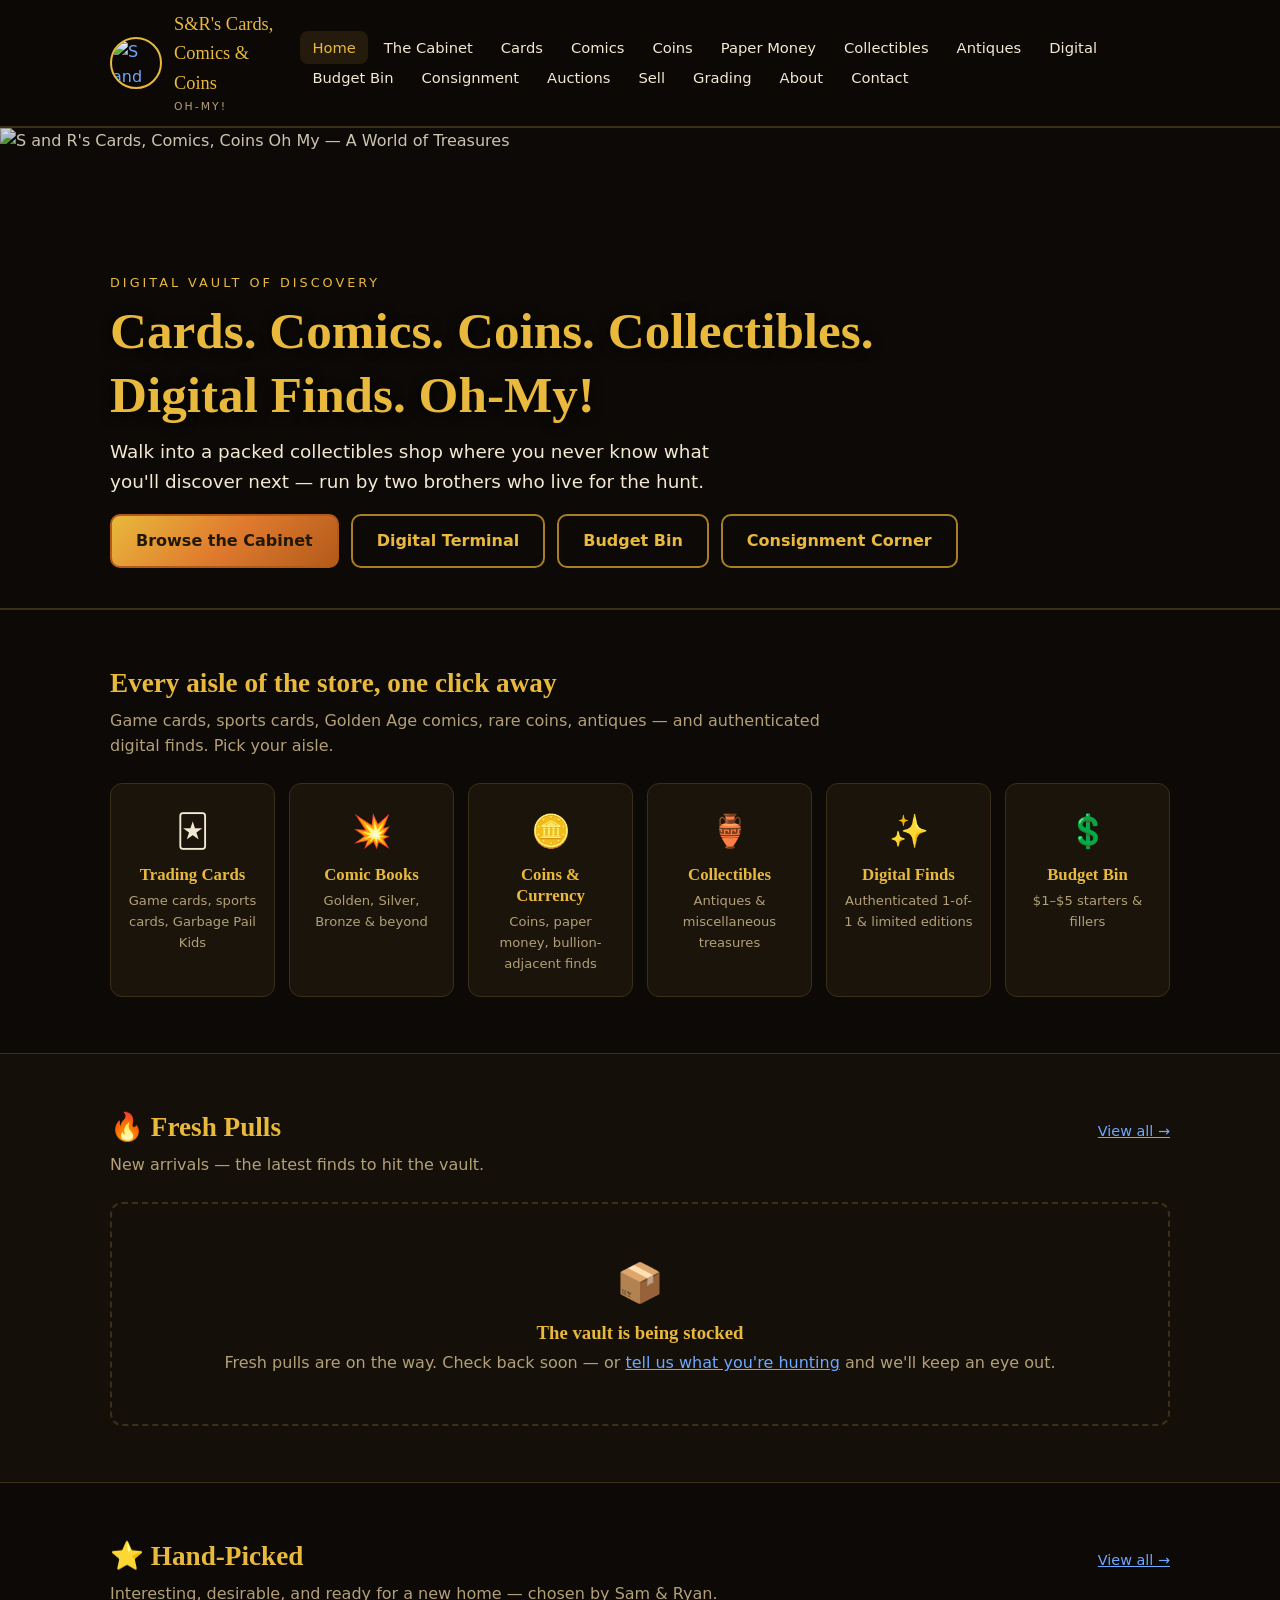
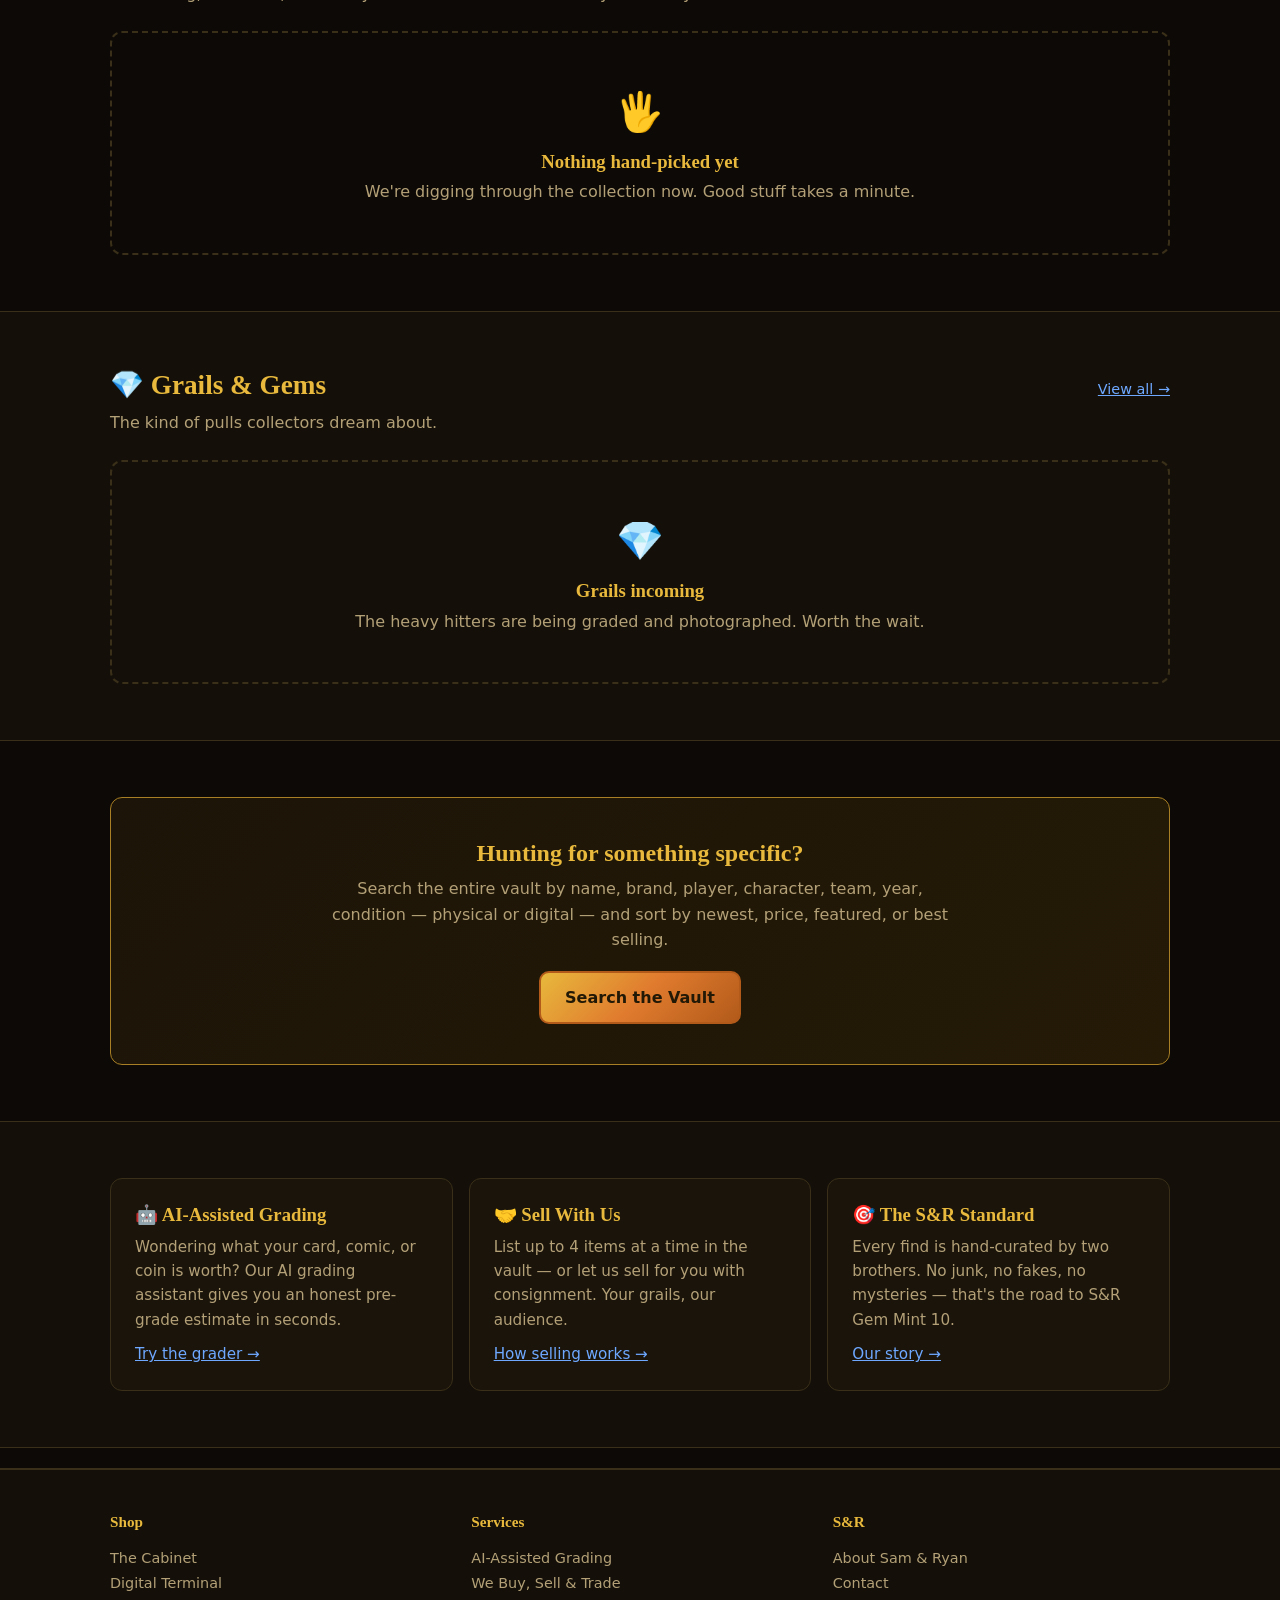
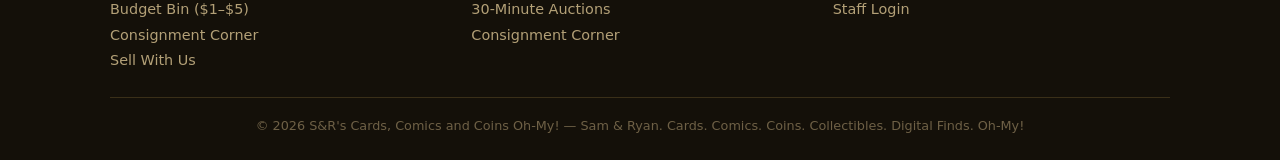
==== index.html @ cdff71e4 "Add files via upload" ====
<!DOCTYPE html>
<html lang="en">
<head>
<meta charset="UTF-8">
<meta name="viewport" content="width=device-width, initial-scale=1.0">
<title>S&R's Cards, Comics and Coins Oh-My! — Digital Vault of Discovery</title>
<meta name="description" content="Cards. Comics. Coins. Collectibles. Digital Finds. Oh-My! A family-run collectibles shop run by brothers Sam & Ryan.">
<link rel="stylesheet" href="style.css">
</head>
<body>

<header class="site-header">
  <div class="header-inner">
    <a class="brand" href="index.html">
      <img src="assets/logo-snr.png" alt="S and R's Cards, Comics and Coins Oh My logo">
      <span class="brand-name">S&amp;R's Cards, Comics &amp; Coins<small>OH-MY!</small></span>
    </a>
    <button class="nav-toggle" aria-label="Menu" onclick="document.querySelector('.main-nav').classList.toggle('open')">☰</button>
    <nav class="main-nav"><ul>
      <li><a href="index.html" class="active">Home</a></li>
      <li><a href="shop.html">The Cabinet</a></li>
      <li class="nav-cat"><a href="shop.html?type=trading-card">Cards</a></li>
      <li class="nav-cat"><a href="shop.html?type=comic">Comics</a></li>
      <li class="nav-cat"><a href="shop.html?type=coin">Coins</a></li>
      <li class="nav-cat"><a href="shop.html?type=currency">Paper Money</a></li>
      <li class="nav-cat"><a href="shop.html?type=collectible">Collectibles</a></li>
      <li class="nav-cat"><a href="shop.html?type=antique">Antiques</a></li>
      <li><a href="digital.html">Digital</a></li>
      <li><a href="budget.html">Budget Bin</a></li>
      <li><a href="consignment.html">Consignment</a></li>
      <li><a href="auctions.html">Auctions</a></li>
      <li><a href="sell.html">Sell</a></li>
      <li><a href="grading.html">Grading</a></li>
      <li><a href="about.html">About</a></li>
      <li><a href="contact.html">Contact</a></li>
    </ul></nav>
  </div>
</header>

<div class="hero">
  <img class="banner" src="assets/hero-banner.png" alt="S and R's Cards, Comics, Coins Oh My — A World of Treasures">
  <div class="hero-overlay">
    <div class="hero-text">
      <div class="kicker">Digital Vault of Discovery</div>
      <h1>Cards. Comics. Coins. Collectibles.<br>Digital Finds. Oh-My!</h1>
      <p class="tagline">Walk into a packed collectibles shop where you never know what you'll discover next — run by two brothers who live for the hunt.</p>
      <div class="cta-row">
        <a class="btn" href="shop.html">Browse the Cabinet</a>
        <a class="btn ghost" href="digital.html">Digital Terminal</a>
        <a class="btn ghost" href="budget.html">Budget Bin</a>
        <a class="btn ghost" href="consignment.html">Consignment Corner</a>
      </div>
    </div>
  </div>
</div>

<section class="block">
  <div class="wrap">
    <div class="section-head"><h2>Every aisle of the store, one click away</h2></div>
    <p class="lede">Game cards, sports cards, Golden Age comics, rare coins, antiques — and authenticated digital finds. Pick your aisle.</p>
    <div class="cat-grid">
      <a class="cat-card" href="shop.html?type=trading-card"><div class="emoji">🃏</div><h3>Trading Cards</h3><p>Game cards, sports cards, Garbage Pail Kids</p></a>
      <a class="cat-card" href="shop.html?type=comic"><div class="emoji">💥</div><h3>Comic Books</h3><p>Golden, Silver, Bronze &amp; beyond</p></a>
      <a class="cat-card" href="shop.html"><div class="emoji">🪙</div><h3>Coins &amp; Currency</h3><p>Coins, paper money, bullion-adjacent finds</p></a>
      <a class="cat-card" href="shop.html?type=collectible"><div class="emoji">🏺</div><h3>Collectibles</h3><p>Antiques &amp; miscellaneous treasures</p></a>
      <a class="cat-card" href="digital.html"><div class="emoji">✨</div><h3>Digital Finds</h3><p>Authenticated 1-of-1 &amp; limited editions</p></a>
      <a class="cat-card" href="budget.html"><div class="emoji">💲</div><h3>Budget Bin</h3><p>$1–$5 starters &amp; fillers</p></a>
    </div>
  </div>
</section>

<section class="block alt">
  <div class="wrap">
    <div class="section-head"><h2>🔥 Fresh Pulls</h2><a class="more" href="shop.html">View all →</a></div>
    <p class="lede">New arrivals — the latest finds to hit the vault.</p>
    <div class="empty-state">
      <div class="big">📦</div>
      <h3>The vault is being stocked</h3>
      <p>Fresh pulls are on the way. Check back soon — or <a href="contact.html">tell us what you're hunting</a> and we'll keep an eye out.</p>
    </div>
  </div>
</section>

<section class="block">
  <div class="wrap">
    <div class="section-head"><h2>⭐ Hand-Picked</h2><a class="more" href="shop.html">View all →</a></div>
    <p class="lede">Interesting, desirable, and ready for a new home — chosen by Sam &amp; Ryan.</p>
    <div class="empty-state">
      <div class="big">🖐️</div>
      <h3>Nothing hand-picked yet</h3>
      <p>We're digging through the collection now. Good stuff takes a minute.</p>
    </div>
  </div>
</section>

<section class="block alt">
  <div class="wrap">
    <div class="section-head"><h2>💎 Grails &amp; Gems</h2><a class="more" href="shop.html">View all →</a></div>
    <p class="lede">The kind of pulls collectors dream about.</p>
    <div class="empty-state">
      <div class="big">💎</div>
      <h3>Grails incoming</h3>
      <p>The heavy hitters are being graded and photographed. Worth the wait.</p>
    </div>
  </div>
</section>

<section class="block">
  <div class="wrap">
    <div class="search-promo">
      <h2>Hunting for something specific?</h2>
      <p>Search the entire vault by name, brand, player, character, team, year, condition — physical or digital — and sort by newest, price, featured, or best selling.</p>
      <a class="btn" href="shop.html">Search the Vault</a>
    </div>
  </div>
</section>

<section class="block alt">
  <div class="wrap">
    <div class="feature-row">
      <div class="feature">
        <h3>🤖 AI-Assisted Grading</h3>
        <p>Wondering what your card, comic, or coin is worth? Our AI grading assistant gives you an honest pre-grade estimate in seconds.</p>
        <p style="margin-top:10px"><a href="grading.html">Try the grader →</a></p>
      </div>
      <div class="feature">
        <h3>🤝 Sell With Us</h3>
        <p>List up to 4 items at a time in the vault — or let us sell for you with consignment. Your grails, our audience.</p>
        <p style="margin-top:10px"><a href="sell.html">How selling works →</a></p>
      </div>
      <div class="feature">
        <h3>🎯 The S&amp;R Standard</h3>
        <p>Every find is hand-curated by two brothers. No junk, no fakes, no mysteries — that's the road to S&amp;R Gem Mint 10.</p>
        <p style="margin-top:10px"><a href="about.html">Our story →</a></p>
      </div>
    </div>
  </div>
</section>

<footer class="site-footer">
  <div class="wrap">
    <div class="footer-grid">
      <div><h4>Shop</h4><ul>
        <li><a href="shop.html">The Cabinet</a></li>
        <li><a href="digital.html">Digital Terminal</a></li>
        <li><a href="budget.html">Budget Bin ($1–$5)</a></li>
        <li><a href="consignment.html">Consignment Corner</a></li>
        <li><a href="sell.html">Sell With Us</a></li>
      </ul></div>
      <div><h4>Services</h4><ul>
        <li><a href="grading.html">AI-Assisted Grading</a></li>
        <li><a href="sell.html">We Buy, Sell & Trade</a></li>
        <li><a href="auctions.html">30-Minute Auctions</a></li>
        <li><a href="consignment.html">Consignment Corner</a></li>
      </ul></div>
      <div><h4>S&amp;R</h4><ul>
        <li><a href="about.html">About Sam &amp; Ryan</a></li>
        <li><a href="contact.html">Contact</a></li>
        <li><a href="admin.html">Staff Login</a></li>
      </ul></div>
    </div>
    <p class="fineprint">© 2026 S&amp;R's Cards, Comics and Coins Oh-My! — Sam &amp; Ryan. Cards. Comics. Coins. Collectibles. Digital Finds. Oh-My!</p>
  </div>
</footer>

</body>
</html>
---- style.css ----
/* S&R's Cards, Comics and Coins Oh-My! — "Digital Vault of Discovery" */
:root {
  --bg: #0c0906;
  --bg2: #141009;
  --card: #1a140b;
  --gold: #e8b93c;
  --gold-deep: #a87f24;
  --orange: #e07b2e;
  --orange-deep: #b25a1a;
  --orange-bright: #ff8c2e;
  --blue: #3a86ff;
  --blue-deep: #1d5fd1;
  --blue-light: #6ea8ff;
  --cream: #f3e9d2;
  --muted: #b3a077;
  --line: #3a2f18;
  --purple: #8a5cc0;
  --radius: 12px;
}
* { box-sizing: border-box; margin: 0; padding: 0; }
html { scroll-behavior: smooth; }
body {
  background: var(--bg);
  color: var(--cream);
  font-family: system-ui, -apple-system, "Segoe UI", Roboto, sans-serif;
  line-height: 1.6;
}
h1, h2, h3, .display {
  font-family: Georgia, "Times New Roman", serif;
  color: var(--gold);
  line-height: 1.25;
}
a { color: var(--blue-light); }
img { max-width: 100%; display: block; }
.wrap { max-width: 1100px; margin: 0 auto; padding: 0 20px; }

/* Header */
.site-header {
  background: rgba(12, 9, 6, .96);
  border-bottom: 2px solid var(--line);
  position: sticky; top: 0; z-index: 50;
}
.header-inner {
  display: flex; align-items: center; gap: 14px;
  max-width: 1100px; margin: 0 auto; padding: 10px 20px;
}
.brand { display: flex; align-items: center; gap: 12px; text-decoration: none; }
.brand img {
  width: 52px; height: 52px; border-radius: 50%;
  border: 2px solid var(--gold); object-fit: cover;
}
.brand-name { font-family: Georgia, serif; font-size: 1.15rem; color: var(--gold); }
.brand-name small { display: block; font-size: .68rem; color: var(--muted); font-family: system-ui, sans-serif; letter-spacing: 2px; }
nav.main-nav { margin-left: auto; }
nav.main-nav ul { display: flex; gap: 4px; list-style: none; flex-wrap: wrap; }
nav.main-nav a {
  color: var(--cream); text-decoration: none; font-size: .92rem;
  padding: 8px 12px; border-radius: 8px;
}
nav.main-nav a:hover, nav.main-nav a.active { background: #241b0d; color: var(--gold); }
.nav-toggle {
  display: none; margin-left: auto; background: none; border: 2px solid var(--gold);
  color: var(--gold); border-radius: 8px; font-size: 1.3rem; padding: 4px 12px; cursor: pointer;
}

/* Hero */
.hero { position: relative; overflow: hidden; border-bottom: 2px solid var(--line); }
.hero img.banner { width: 100%; height: clamp(260px, 44vw, 480px); object-fit: cover; object-position: center 30%; }
.hero-overlay {
  position: absolute; inset: 0;
  background: linear-gradient(180deg, rgba(12,9,6,.15) 0%, rgba(12,9,6,.55) 55%, rgba(12,9,6,.94) 100%);
  display: flex; align-items: flex-end;
}
.hero-text { max-width: 1100px; margin: 0 auto; padding: 30px 20px 40px; width: 100%; }
.hero-text .kicker { color: var(--gold); letter-spacing: 3px; font-size: .8rem; text-transform: uppercase; }
.hero-text h1 { font-size: clamp(1.9rem, 4.5vw, 3.2rem); margin: 6px 0 10px; text-shadow: 0 2px 12px rgba(0,0,0,.7); }
.hero-text p.tagline { font-size: 1.15rem; color: var(--cream); max-width: 640px; }
.cta-row { display: flex; gap: 12px; margin-top: 18px; flex-wrap: wrap; }
.btn {
  display: inline-block; background: linear-gradient(135deg, var(--gold), var(--orange), var(--orange-deep)); color: #221806;
  font-weight: 700; padding: 12px 24px; border-radius: 10px;
  text-decoration: none; border: 2px solid var(--orange-deep);
}
.btn:hover { background: linear-gradient(135deg, #f5cd5e, #ef8f3d); }
.btn.ghost { background: transparent; color: var(--gold); border-color: var(--gold-deep); }
.btn.ghost:hover { background: rgba(224,123,46,.14); color: var(--orange); border-color: var(--orange); }
.btn:disabled, .btn.disabled { opacity: .45; cursor: not-allowed; }

/* Sections */
section.block { padding: 56px 0; }
section.block.alt { background: var(--bg2); border-top: 1px solid var(--line); border-bottom: 1px solid var(--line); }
.section-head { display: flex; align-items: baseline; justify-content: space-between; gap: 12px; margin-bottom: 8px; flex-wrap: wrap; }
.section-head h2 { font-size: 1.7rem; }
.section-head .more { font-size: .9rem; white-space: nowrap; }
.lede { color: var(--muted); max-width: 720px; margin-bottom: 24px; }

/* Category cards */
.cat-grid { display: grid; grid-template-columns: repeat(auto-fit, minmax(160px, 1fr)); gap: 14px; }
.cat-card {
  background: var(--card); border: 1px solid var(--line); border-radius: var(--radius);
  padding: 22px 16px; text-align: center; text-decoration: none; color: var(--cream);
  transition: transform .15s, border-color .15s;
}
.cat-card:hover { transform: translateY(-3px); border-color: var(--orange-bright); box-shadow: 0 4px 18px rgba(255,140,46,.35), 0 0 0 1px var(--blue); }
.cat-card .emoji { font-size: 2rem; }
.cat-card h3 { font-size: 1.05rem; margin: 8px 0 4px; }
.cat-card p { font-size: .82rem; color: var(--muted); }

/* Product grid + empty states */
.product-grid { display: grid; grid-template-columns: repeat(auto-fill, minmax(220px, 1fr)); gap: 16px; }
.product-card {
  background: var(--card); border: 1px solid var(--line); border-radius: var(--radius);
  overflow: hidden; display: flex; flex-direction: column;
}
.product-card .ph {
  aspect-ratio: 4/3; background: #241b0d; display: flex; align-items: center; justify-content: center;
  color: var(--muted); font-size: .85rem; overflow: hidden;
}
.product-card .ph img { width: 100%; height: 100%; object-fit: cover; display: block; }
.product-card .info { padding: 14px; display: flex; flex-direction: column; gap: 6px; flex: 1; }
.product-card h3 { font-size: 1rem; color: var(--cream); font-family: system-ui, sans-serif; }
.product-card .price { color: var(--gold); font-weight: 700; font-size: 1.1rem; }
.badge {
  display: inline-block; font-size: .72rem; background: #2a2110; color: var(--gold);
  border: 1px solid var(--line); border-radius: 20px; padding: 2px 10px; width: fit-content;
}
.empty-state {
  border: 2px dashed var(--line); border-radius: var(--radius);
  padding: 48px 24px; text-align: center; color: var(--muted);
}
.empty-state .big { font-size: 2.4rem; margin-bottom: 8px; }
.empty-state h3 { color: var(--gold); margin-bottom: 6px; }

/* Filters */
.filters {
  display: flex; gap: 10px; flex-wrap: wrap; margin-bottom: 24px;
  background: var(--card); border: 1px solid var(--line); border-radius: var(--radius); padding: 14px;
}
.filters input[type="search"], .filters select {
  background: var(--bg); color: var(--cream); border: 1px solid var(--line);
  border-radius: 8px; padding: 10px 12px; font-size: .95rem;
}
.filters input[type="search"] { flex: 1 1 200px; }
.filters label { font-size: .8rem; color: var(--muted); align-self: center; }

/* Search promo */
.search-promo {
  background: linear-gradient(135deg, #1c1408, #241a06);
  border: 1px solid var(--gold-deep); border-radius: var(--radius);
  padding: 40px 28px; text-align: center;
}
.search-promo h2 { margin-bottom: 8px; }
.search-promo p { color: var(--muted); max-width: 640px; margin: 0 auto 18px; }

/* Feature rows */
.feature-row { display: grid; grid-template-columns: repeat(auto-fit, minmax(240px, 1fr)); gap: 16px; }
.feature {
  background: var(--card); border: 1px solid var(--line); border-radius: var(--radius); padding: 24px;
}
.feature h3 { margin-bottom: 8px; }
.feature p { color: var(--muted); font-size: .95rem; }

/* Steps */
.steps { display: grid; grid-template-columns: repeat(auto-fit, minmax(220px, 1fr)); gap: 16px; counter-reset: step; }
.step { background: var(--card); border: 1px solid var(--line); border-radius: var(--radius); padding: 24px; position: relative; }
.step::before {
  counter-increment: step; content: counter(step);
  font-family: Georgia, serif; font-size: 2.2rem; color: var(--gold-deep);
  display: block; margin-bottom: 6px;
}

/* Forms */
.form-card { background: var(--card); border: 1px solid var(--line); border-radius: var(--radius); padding: 28px; max-width: 640px; }
.form-card label { display: block; font-size: .85rem; color: var(--muted); margin: 14px 0 4px; }
.form-card input, .form-card textarea, .form-card select {
  width: 100%; background: var(--bg); color: var(--cream);
  border: 1px solid var(--line); border-radius: 8px; padding: 11px 12px; font-size: 1rem;
}
.todo-note {
  background: #2a1a08; border: 1px dashed var(--gold-deep); border-radius: 8px;
  padding: 10px 14px; font-size: .85rem; color: var(--gold); margin: 14px 0;
}

/* Footer */
footer.site-footer { border-top: 2px solid var(--line); background: var(--bg2); padding: 40px 0 24px; margin-top: 20px; }
.footer-grid { display: grid; grid-template-columns: repeat(auto-fit, minmax(180px, 1fr)); gap: 24px; margin-bottom: 24px; }
.footer-grid h4 { color: var(--gold); font-size: .95rem; margin-bottom: 10px; font-family: Georgia, serif; }
.footer-grid ul { list-style: none; }
.footer-grid a { color: var(--muted); text-decoration: none; font-size: .9rem; }
.footer-grid a:hover { color: var(--gold); }
.fineprint { color: #6e6046; font-size: .8rem; text-align: center; border-top: 1px solid var(--line); padding-top: 18px; }

/* Page hero (interior pages) */
.page-hero { background: var(--bg2); border-bottom: 2px solid var(--line); padding: 48px 0 36px; }
.page-hero h1 { font-size: clamp(1.8rem, 4vw, 2.6rem); }
.page-hero p { color: var(--muted); max-width: 720px; margin-top: 8px; }

@media (max-width: 760px) {
  nav.main-nav { display: none; width: 100%; }
  nav.main-nav.open { display: block; }
  nav.main-nav ul { flex-direction: column; padding: 10px 0; }
  .nav-toggle { display: block; }
  .header-inner { flex-wrap: wrap; }
  section.block { padding: 40px 0; }
}

/* Quick Grade Check */
.grader-box { background: rgba(255,255,255,.03); border: 1px solid rgba(212,175,55,.25); border-radius: 12px; padding: 24px; max-width: 640px; margin: 0 auto; }
.grade-q { margin-bottom: 20px; }
.grade-q h3 { color: var(--gold); margin-bottom: 8px; font-size: 1.05rem; }
.grade-q label { display: block; padding: 8px 12px; margin: 6px 0; background: rgba(255,255,255,.04); border-radius: 8px; cursor: pointer; font-size: .95rem; }
.grade-q label:hover { background: rgba(212,175,55,.12); }
.grade-q input { margin-right: 10px; accent-color: var(--gold); }
.grade-result { margin-top: 20px; padding: 20px; border: 1px solid var(--gold); border-radius: 10px; background: rgba(212,175,55,.08); text-align: center; }
.grade-result h3 { color: var(--gold); font-size: 1.4rem; margin-bottom: 8px; }

/* Certificate of Authenticity */
.cert-sample { max-width: 560px; margin: 0 auto; padding: 12px; background: linear-gradient(135deg, #2a2118, #1a140d); border: 2px solid var(--gold); border-radius: 6px; }
.cert-inner { border: 1px solid rgba(212,175,55,.5); border-radius: 4px; padding: 28px 24px; text-align: center; background: rgba(0,0,0,.25); }
.cert-head { font-size: .8rem; letter-spacing: 2px; color: var(--gold); margin-bottom: 12px; }
.cert-head span { display: block; font-size: .65rem; letter-spacing: 4px; }
.cert-title { font-family: Georgia, serif; font-size: 1.6rem; color: #f5e6c4; margin-bottom: 16px; }
.cert-body p { font-size: .92rem; margin-bottom: 12px; }
.cert-table { margin: 0 auto 14px; font-size: .88rem; text-align: left; border-collapse: collapse; }
.cert-table td { padding: 4px 14px; border-bottom: 1px dotted rgba(212,175,55,.3); }
.cert-table td:first-child { color: var(--muted); }
.cert-fine { font-size: .78rem; color: var(--muted); }
.cert-sign { margin-top: 18px; font-family: Georgia, serif; font-style: italic; color: var(--gold); font-size: 1.1rem; }
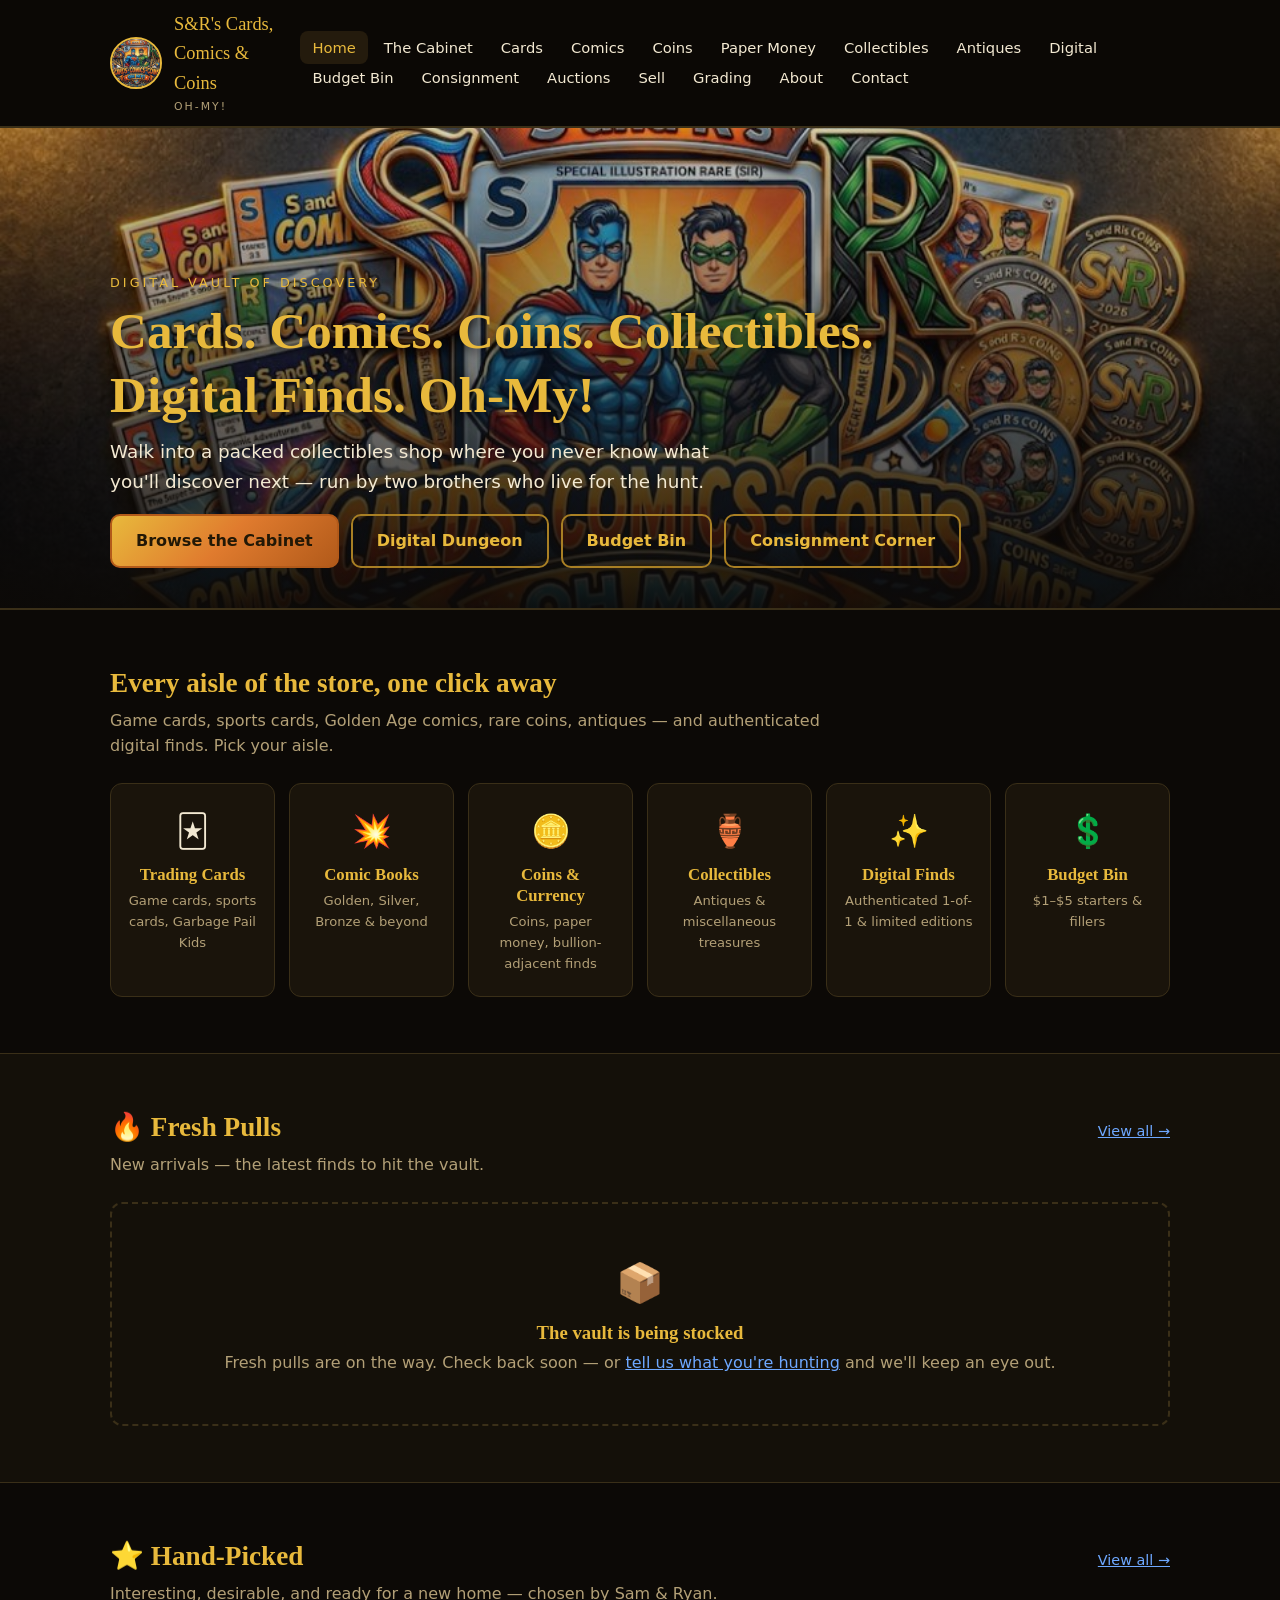
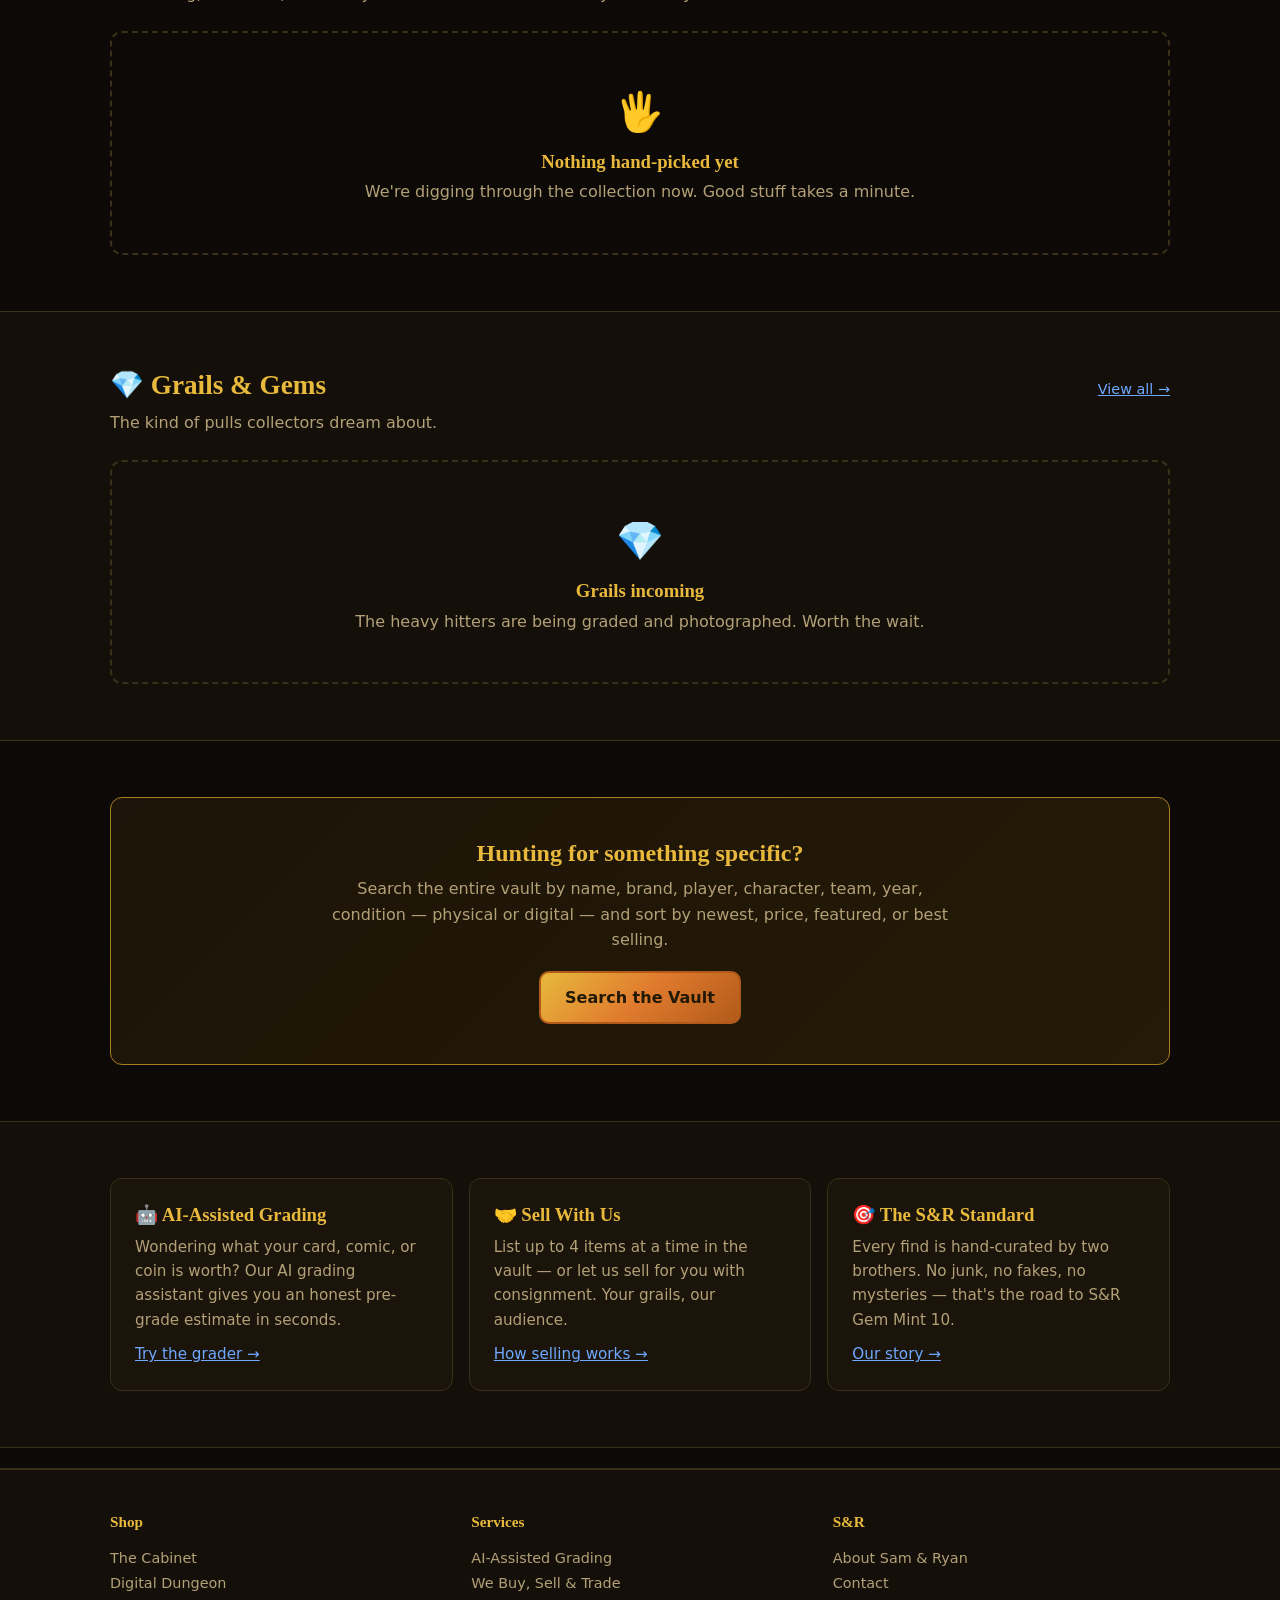
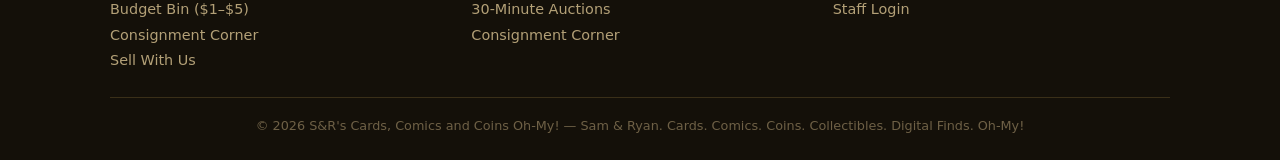
==== commit 452bcd0d: "Update index.html" ====
--- a/index.html
+++ b/index.html
@@ -46,7 +46,7 @@
       <p class="tagline">Walk into a packed collectibles shop where you never know what you'll discover next — run by two brothers who live for the hunt.</p>
       <div class="cta-row">
         <a class="btn" href="shop.html">Browse the Cabinet</a>
-        <a class="btn ghost" href="digital.html">Digital Terminal</a>
+        <a class="btn ghost" href="digital.html">Digital Dungeon</a>
         <a class="btn ghost" href="budget.html">Budget Bin</a>
         <a class="btn ghost" href="consignment.html">Consignment Corner</a>
       </div>
@@ -142,7 +142,7 @@
     <div class="footer-grid">
       <div><h4>Shop</h4><ul>
         <li><a href="shop.html">The Cabinet</a></li>
-        <li><a href="digital.html">Digital Terminal</a></li>
+        <li><a href="digital.html">Digital Dungeon</a></li>
         <li><a href="budget.html">Budget Bin ($1–$5)</a></li>
         <li><a href="consignment.html">Consignment Corner</a></li>
         <li><a href="sell.html">Sell With Us</a></li>
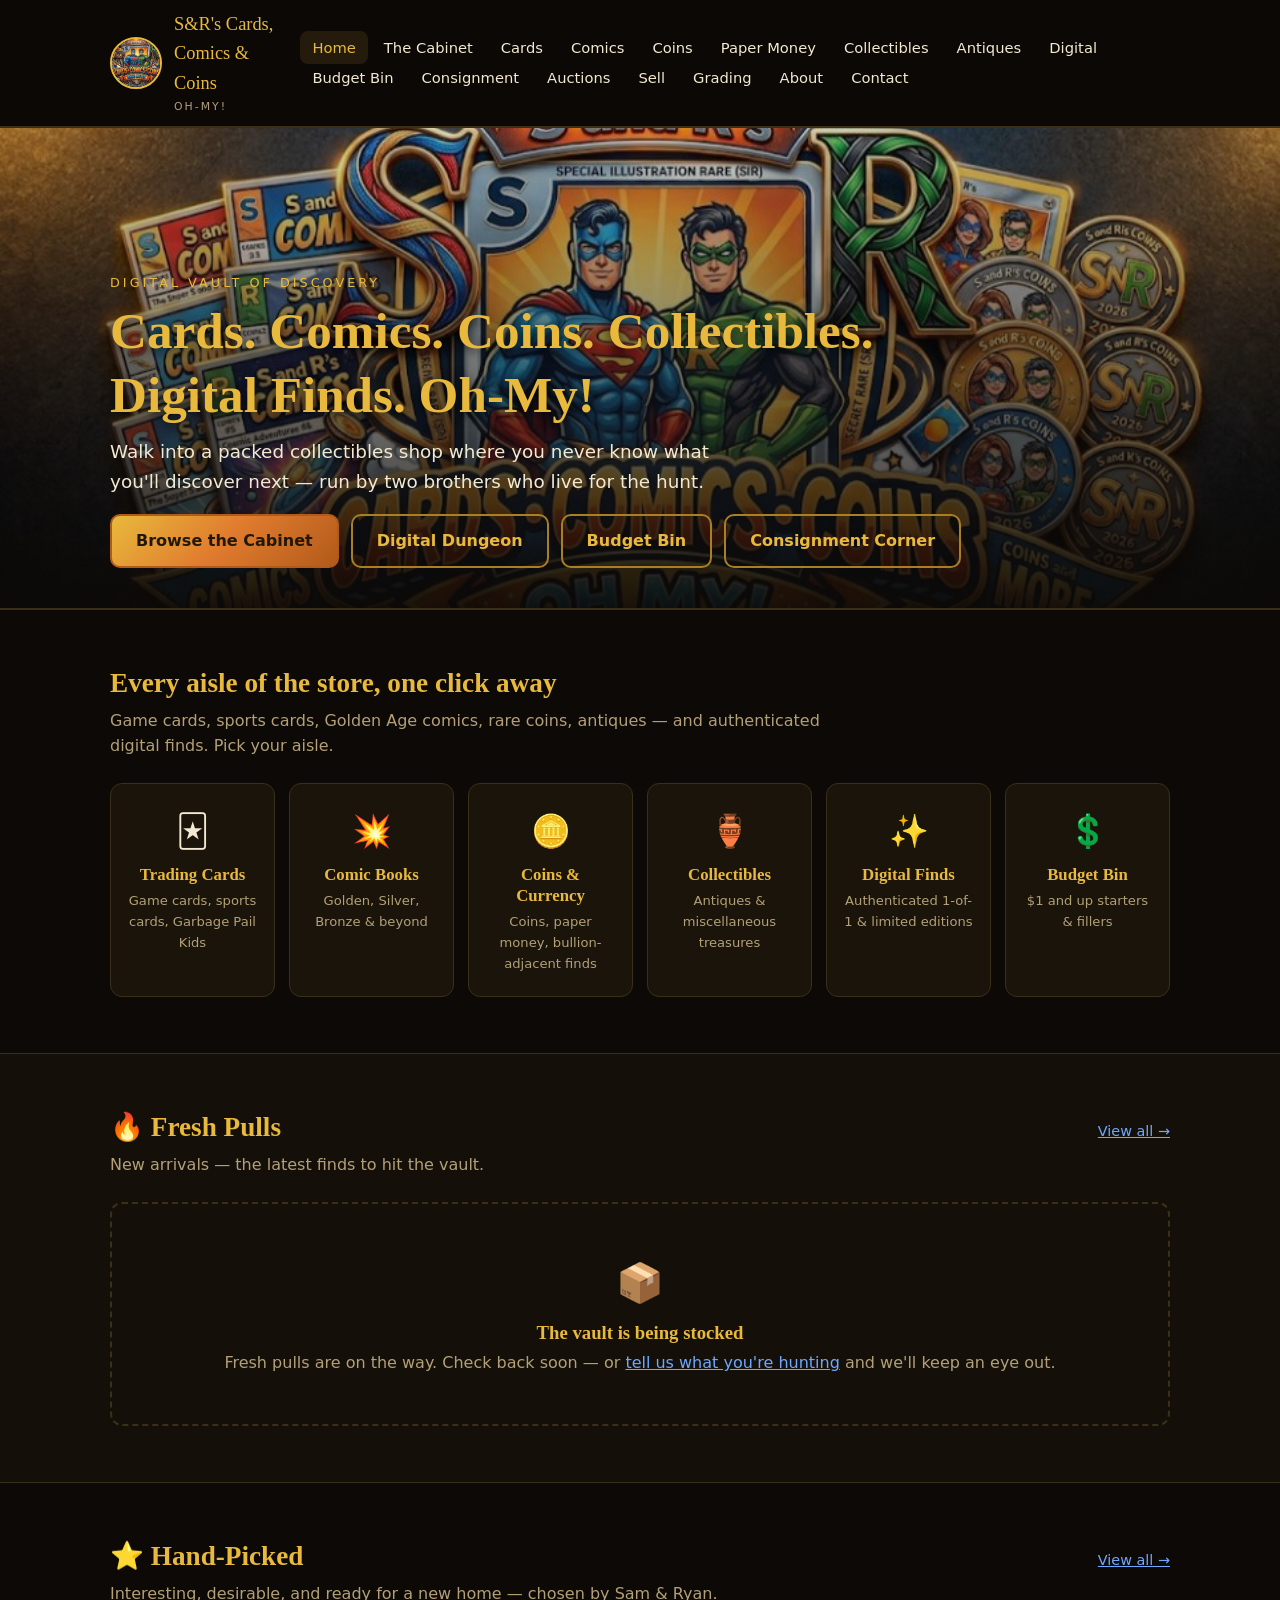
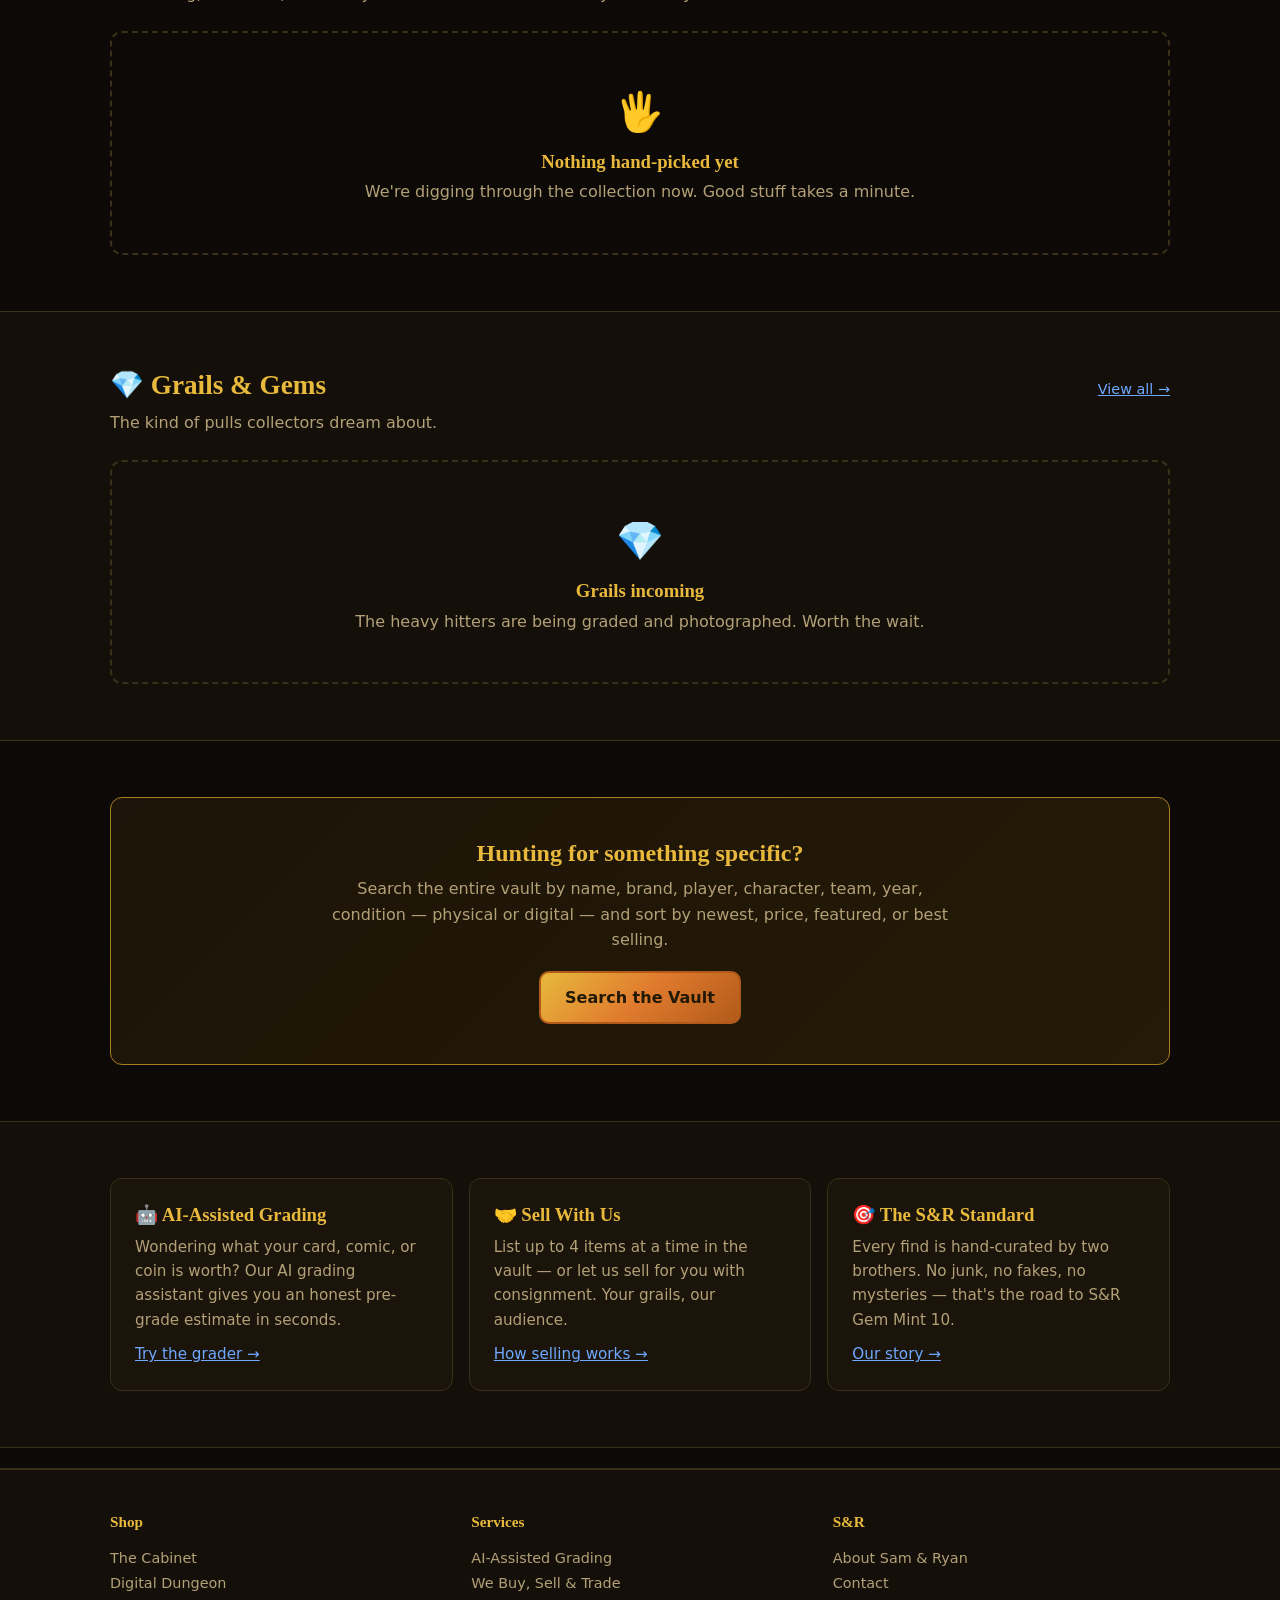
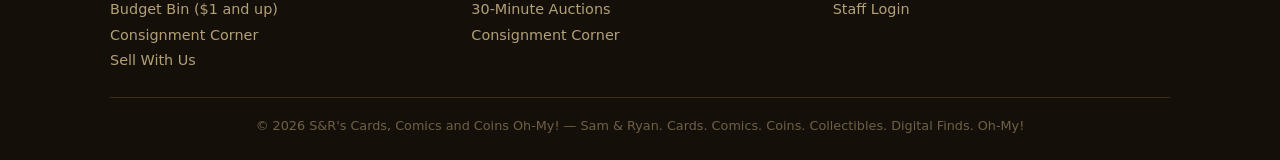
==== commit e30233cd: "Update index.html" ====
--- a/index.html
+++ b/index.html
@@ -64,7 +64,7 @@
       <a class="cat-card" href="shop.html"><div class="emoji">🪙</div><h3>Coins &amp; Currency</h3><p>Coins, paper money, bullion-adjacent finds</p></a>
       <a class="cat-card" href="shop.html?type=collectible"><div class="emoji">🏺</div><h3>Collectibles</h3><p>Antiques &amp; miscellaneous treasures</p></a>
       <a class="cat-card" href="digital.html"><div class="emoji">✨</div><h3>Digital Finds</h3><p>Authenticated 1-of-1 &amp; limited editions</p></a>
-      <a class="cat-card" href="budget.html"><div class="emoji">💲</div><h3>Budget Bin</h3><p>$1–$5 starters &amp; fillers</p></a>
+      <a class="cat-card" href="budget.html"><div class="emoji">💲</div><h3>Budget Bin</h3><p>$1 and up starters &amp; fillers</p></a>
     </div>
   </div>
 </section>
@@ -143,7 +143,7 @@
       <div><h4>Shop</h4><ul>
         <li><a href="shop.html">The Cabinet</a></li>
         <li><a href="digital.html">Digital Dungeon</a></li>
-        <li><a href="budget.html">Budget Bin ($1–$5)</a></li>
+        <li><a href="budget.html">Budget Bin ($1 and up)</a></li>
         <li><a href="consignment.html">Consignment Corner</a></li>
         <li><a href="sell.html">Sell With Us</a></li>
       </ul></div>
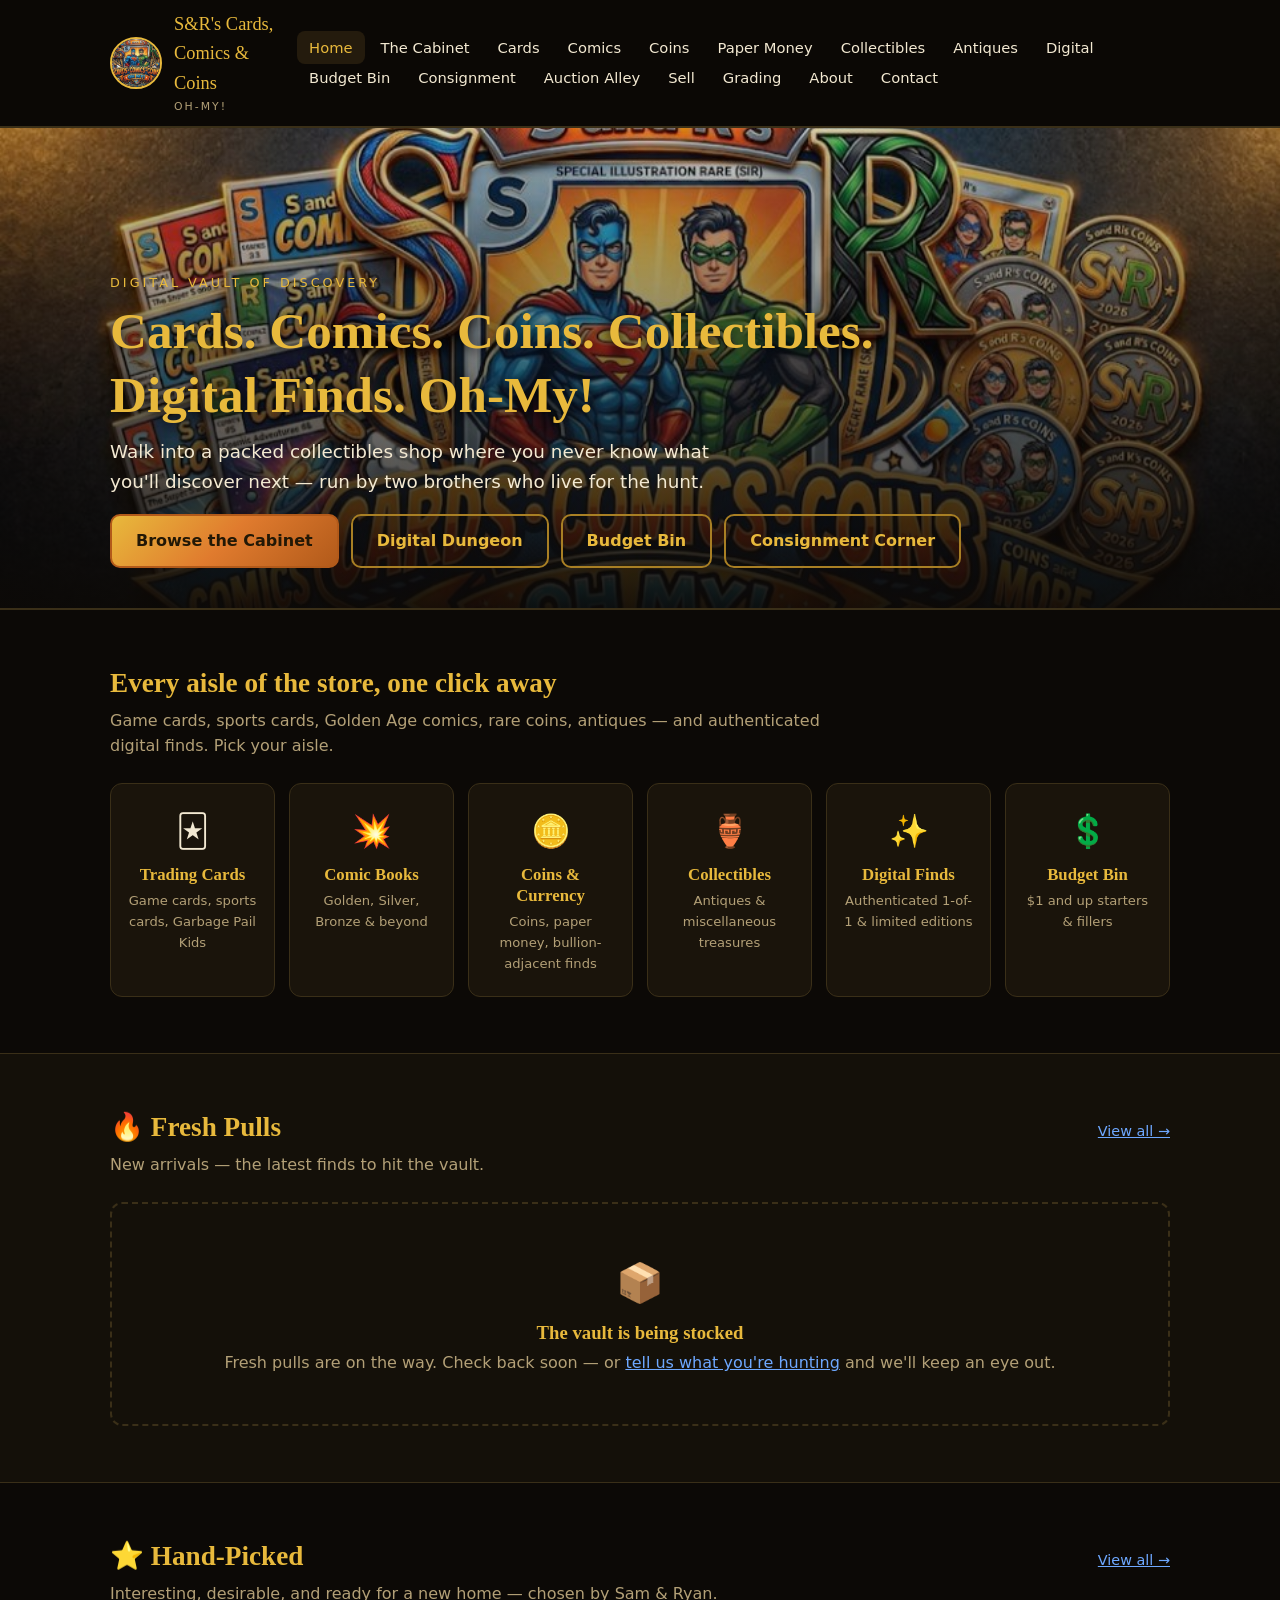
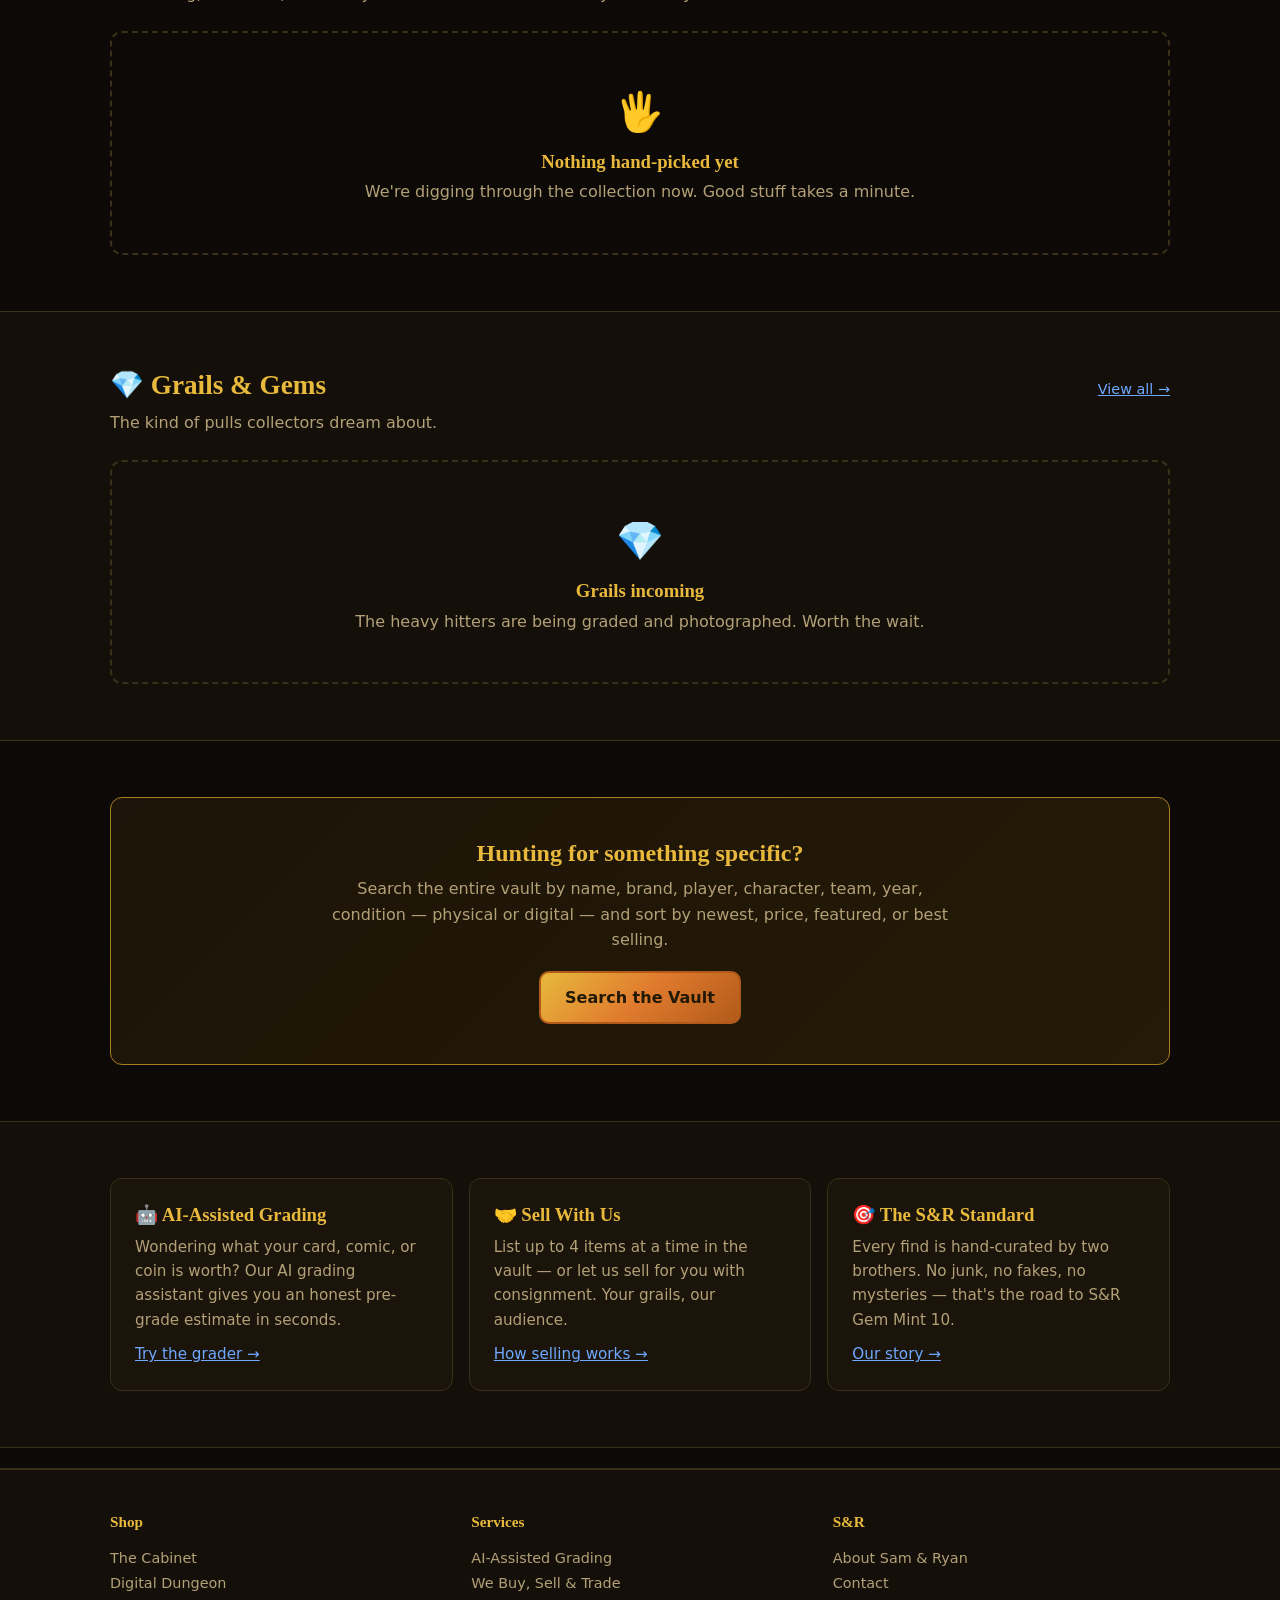
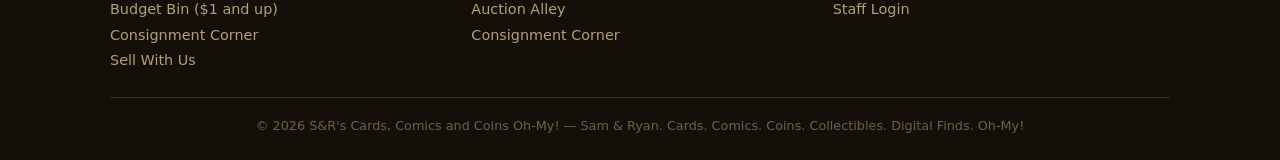
==== commit 512ff39b: "Update index.html" ====
--- a/index.html
+++ b/index.html
@@ -28,7 +28,7 @@
       <li><a href="digital.html">Digital</a></li>
       <li><a href="budget.html">Budget Bin</a></li>
       <li><a href="consignment.html">Consignment</a></li>
-      <li><a href="auctions.html">Auctions</a></li>
+      <li><a href="auctions.html">Auction Alley</a></li>
       <li><a href="sell.html">Sell</a></li>
       <li><a href="grading.html">Grading</a></li>
       <li><a href="about.html">About</a></li>
@@ -150,7 +150,7 @@
       <div><h4>Services</h4><ul>
         <li><a href="grading.html">AI-Assisted Grading</a></li>
         <li><a href="sell.html">We Buy, Sell & Trade</a></li>
-        <li><a href="auctions.html">30-Minute Auctions</a></li>
+        <li><a href="auctions.html">Auction Alley</a></li>
         <li><a href="consignment.html">Consignment Corner</a></li>
       </ul></div>
       <div><h4>S&amp;R</h4><ul>
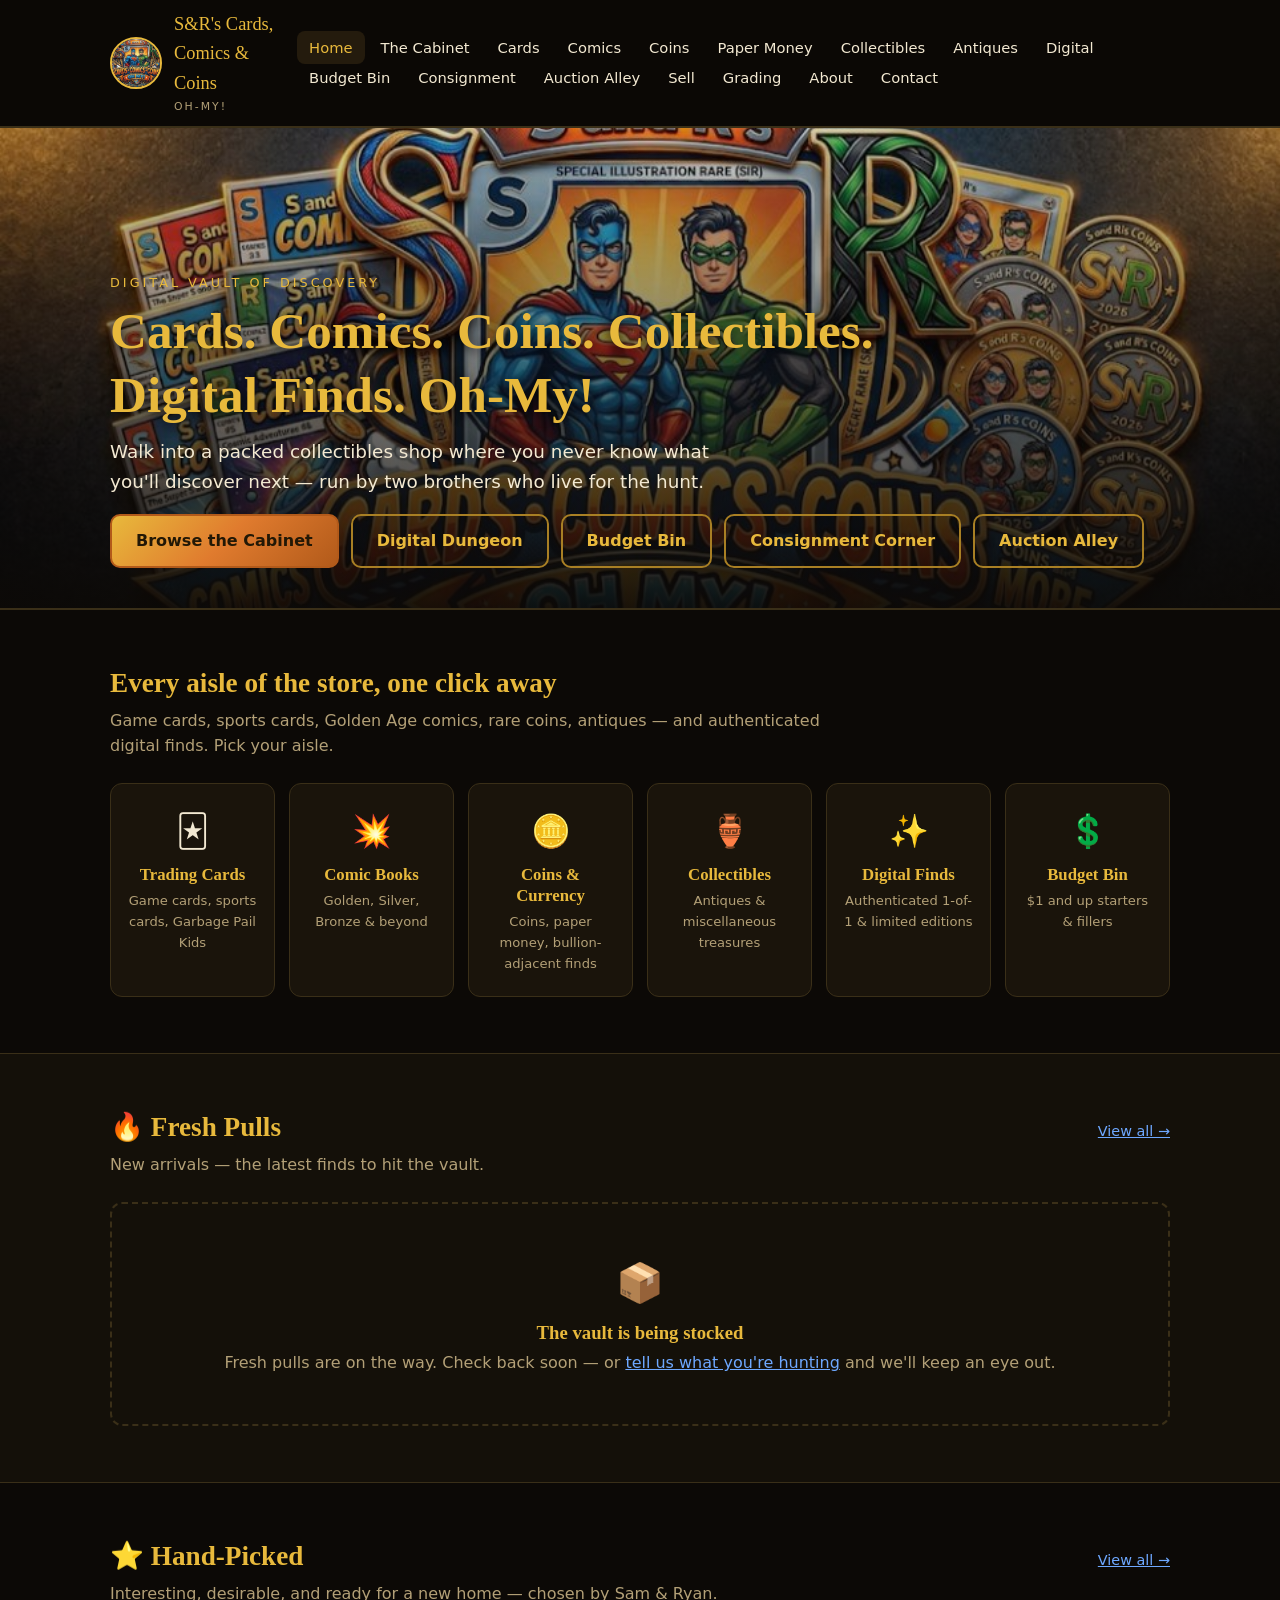
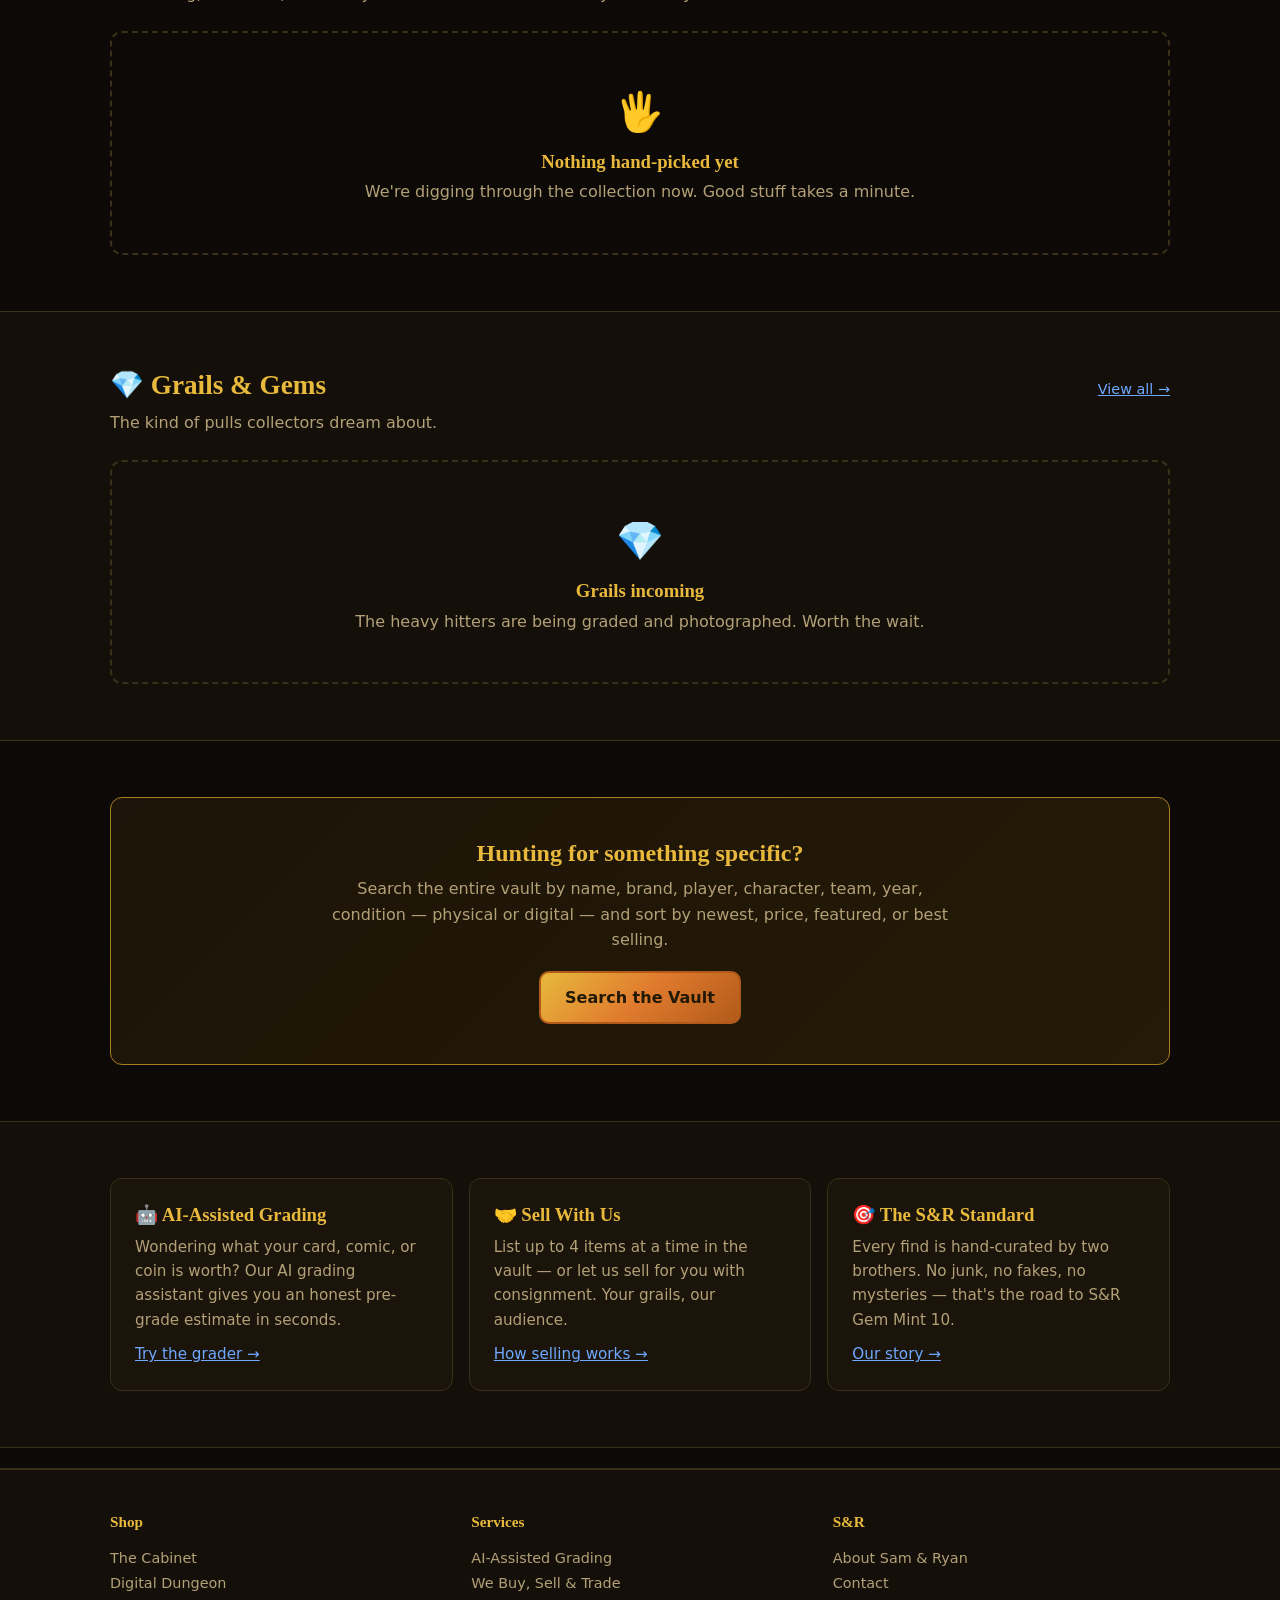
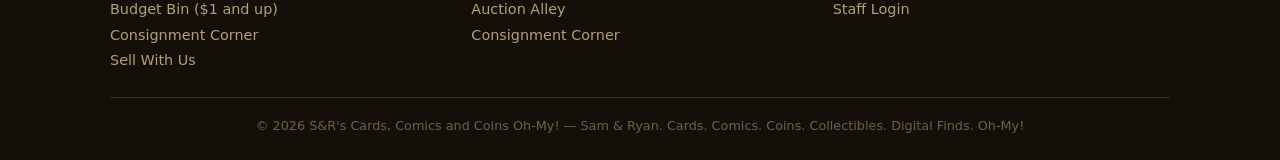
==== commit 626c9eee: "Add files via upload" ====
--- a/index.html
+++ b/index.html
@@ -49,6 +49,7 @@
         <a class="btn ghost" href="digital.html">Digital Dungeon</a>
         <a class="btn ghost" href="budget.html">Budget Bin</a>
         <a class="btn ghost" href="consignment.html">Consignment Corner</a>
+        <a class="btn ghost" href="auctions.html">Auction Alley</a>
       </div>
     </div>
   </div>
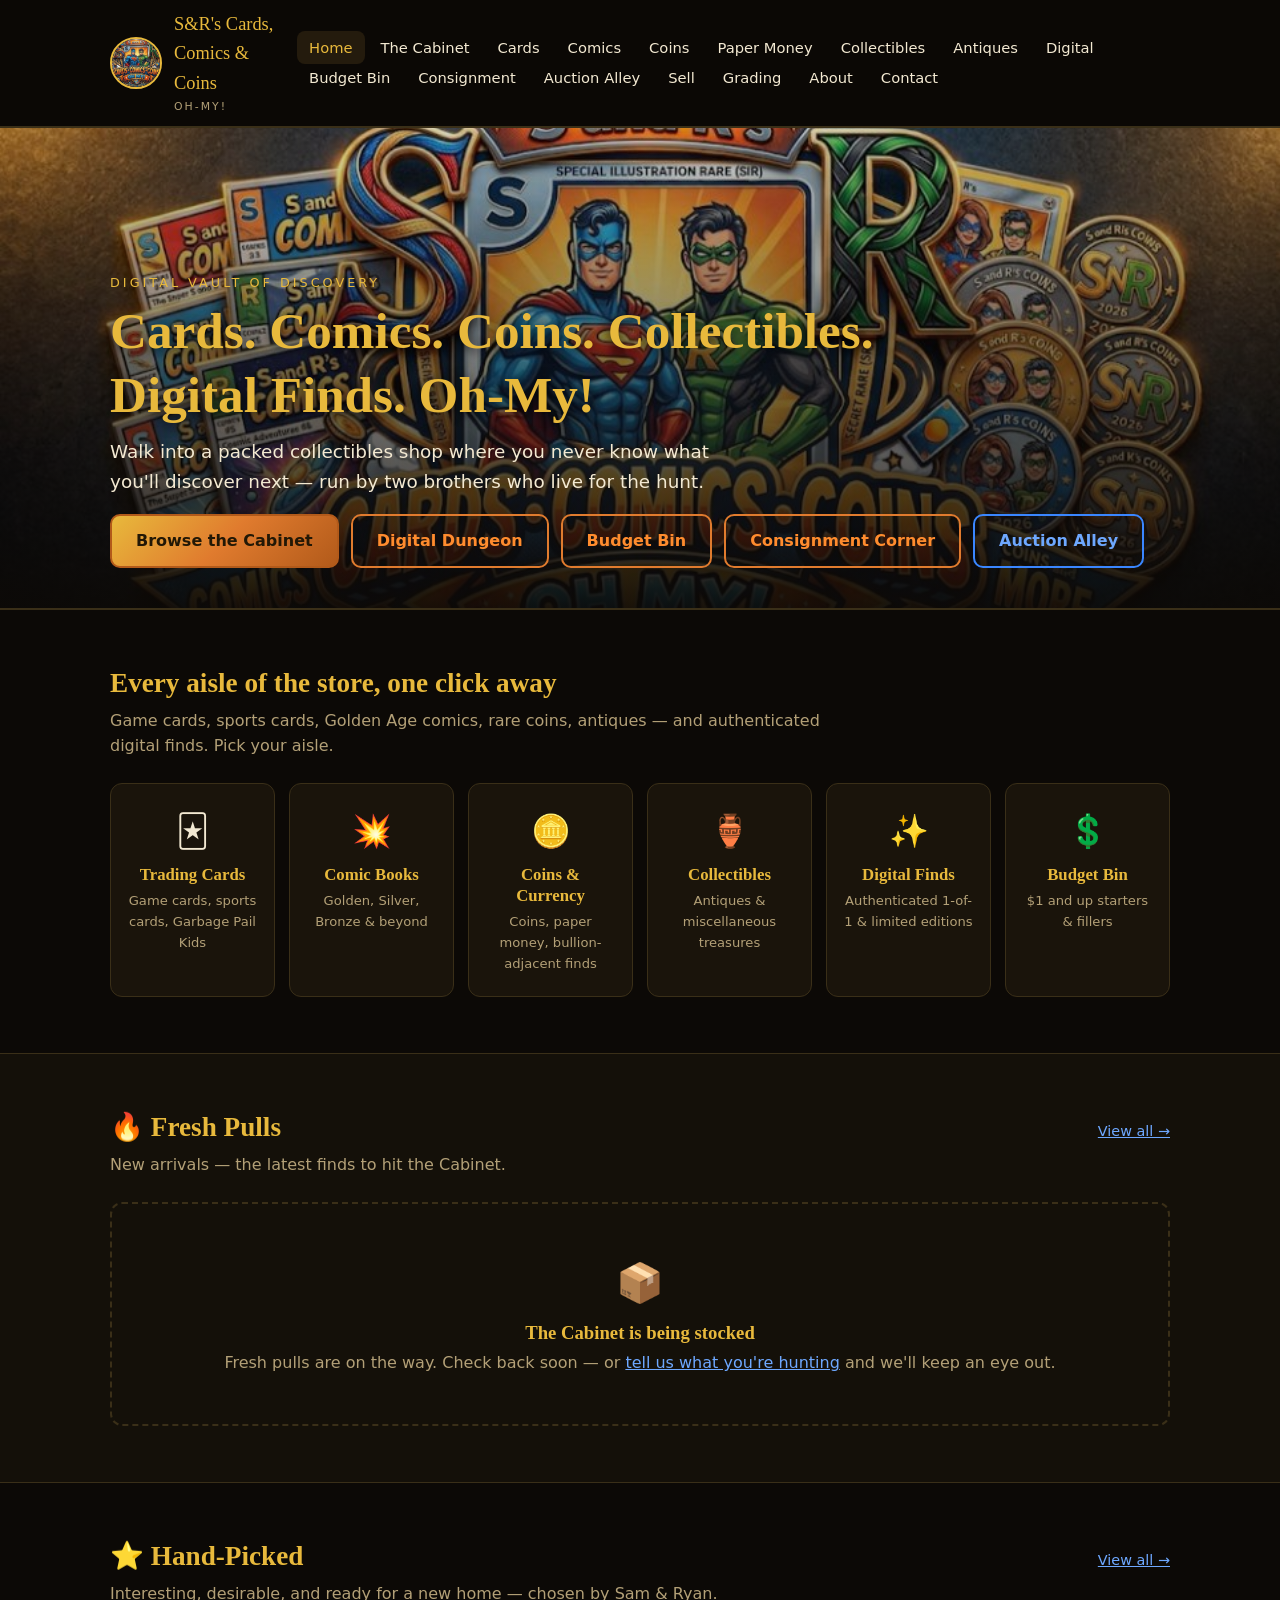
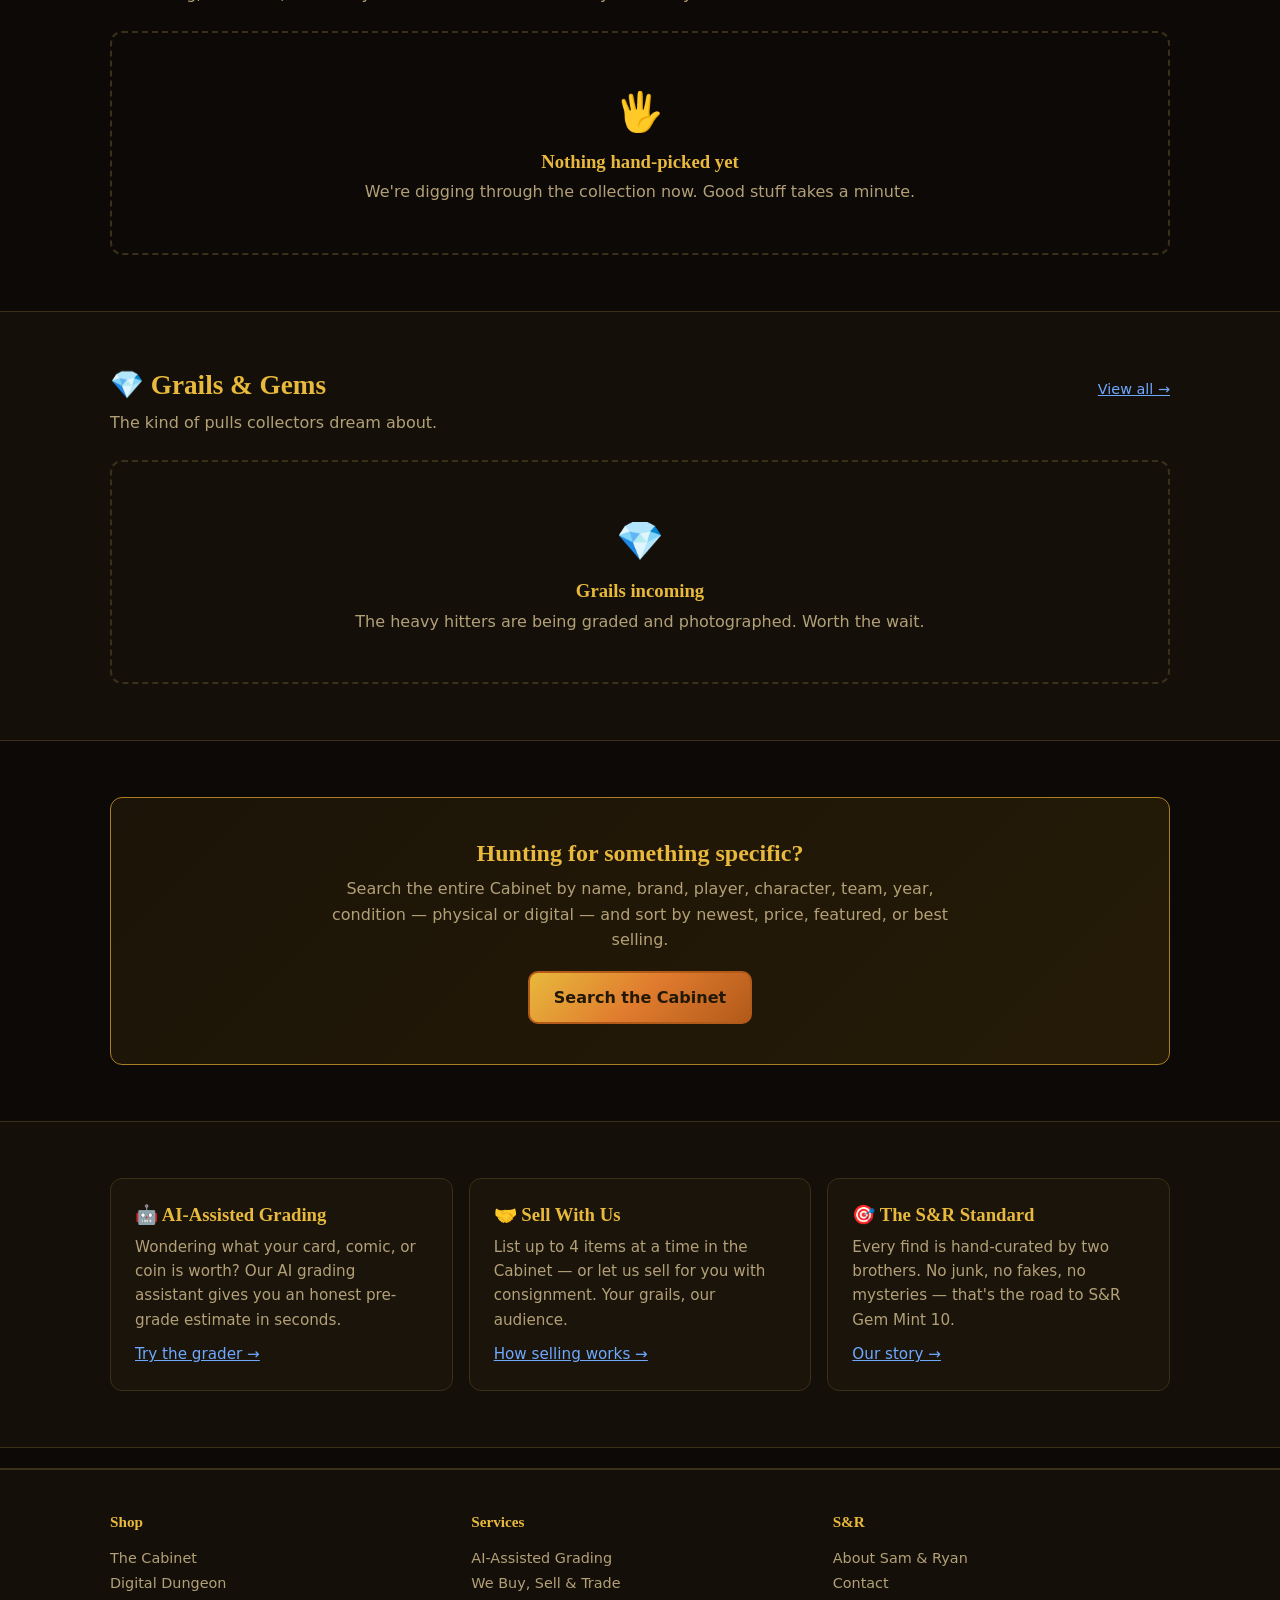
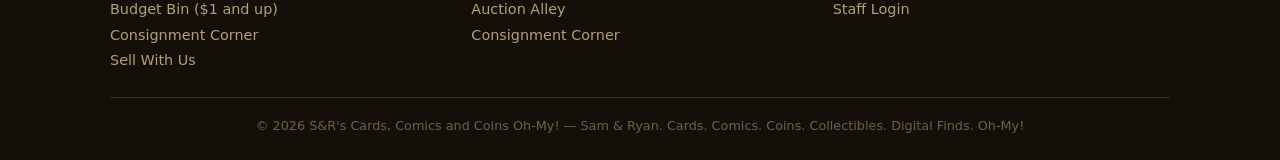
==== commit 2f438adf: "Blue and orange accents" ====
--- a/index.html
+++ b/index.html
@@ -49,7 +49,7 @@
         <a class="btn ghost" href="digital.html">Digital Dungeon</a>
         <a class="btn ghost" href="budget.html">Budget Bin</a>
         <a class="btn ghost" href="consignment.html">Consignment Corner</a>
-        <a class="btn ghost" href="auctions.html">Auction Alley</a>
+        <a class="btn ghost blue" href="auctions.html">Auction Alley</a>
       </div>
     </div>
   </div>
@@ -73,10 +73,10 @@
 <section class="block alt">
   <div class="wrap">
     <div class="section-head"><h2>🔥 Fresh Pulls</h2><a class="more" href="shop.html">View all →</a></div>
-    <p class="lede">New arrivals — the latest finds to hit the vault.</p>
+    <p class="lede">New arrivals — the latest finds to hit the Cabinet.</p>
     <div class="empty-state">
       <div class="big">📦</div>
-      <h3>The vault is being stocked</h3>
+      <h3>The Cabinet is being stocked</h3>
       <p>Fresh pulls are on the way. Check back soon — or <a href="contact.html">tell us what you're hunting</a> and we'll keep an eye out.</p>
     </div>
   </div>
@@ -110,8 +110,8 @@
   <div class="wrap">
     <div class="search-promo">
       <h2>Hunting for something specific?</h2>
-      <p>Search the entire vault by name, brand, player, character, team, year, condition — physical or digital — and sort by newest, price, featured, or best selling.</p>
-      <a class="btn" href="shop.html">Search the Vault</a>
+      <p>Search the entire Cabinet by name, brand, player, character, team, year, condition — physical or digital — and sort by newest, price, featured, or best selling.</p>
+      <a class="btn" href="shop.html">Search the Cabinet</a>
     </div>
   </div>
 </section>
@@ -126,7 +126,7 @@
       </div>
       <div class="feature">
         <h3>🤝 Sell With Us</h3>
-        <p>List up to 4 items at a time in the vault — or let us sell for you with consignment. Your grails, our audience.</p>
+        <p>List up to 4 items at a time in the Cabinet — or let us sell for you with consignment. Your grails, our audience.</p>
         <p style="margin-top:10px"><a href="sell.html">How selling works →</a></p>
       </div>
       <div class="feature">
--- a/style.css
+++ b/style.css
@@ -65,11 +65,12 @@
 
 /* Hero */
 .hero { position: relative; overflow: hidden; border-bottom: 2px solid var(--line); }
-.hero img.banner { width: 100%; height: clamp(260px, 44vw, 480px); object-fit: cover; object-position: center 30%; }
+.hero img.banner { position: absolute; inset: 0; width: 100%; height: 100%; object-fit: cover; object-position: center 30%; }
 .hero-overlay {
-  position: absolute; inset: 0;
+  position: relative;
   background: linear-gradient(180deg, rgba(12,9,6,.15) 0%, rgba(12,9,6,.55) 55%, rgba(12,9,6,.94) 100%);
   display: flex; align-items: flex-end;
+  min-height: clamp(260px, 44vw, 480px);
 }
 .hero-text { max-width: 1100px; margin: 0 auto; padding: 30px 20px 40px; width: 100%; }
 .hero-text .kicker { color: var(--gold); letter-spacing: 3px; font-size: .8rem; text-transform: uppercase; }
@@ -82,8 +83,10 @@
   text-decoration: none; border: 2px solid var(--orange-deep);
 }
 .btn:hover { background: linear-gradient(135deg, #f5cd5e, #ef8f3d); }
-.btn.ghost { background: transparent; color: var(--gold); border-color: var(--gold-deep); }
-.btn.ghost:hover { background: rgba(224,123,46,.14); color: var(--orange); border-color: var(--orange); }
+.btn.ghost { background: transparent; color: var(--orange-bright); border-color: var(--orange); }
+.btn.ghost:hover { background: rgba(224,123,46,.18); color: #fff; border-color: var(--orange-bright); }
+.btn.ghost.blue { color: var(--blue-light); border-color: var(--blue); }
+.btn.ghost.blue:hover { background: rgba(58,134,255,.16); color: #fff; border-color: var(--blue-light); }
 .btn:disabled, .btn.disabled { opacity: .45; cursor: not-allowed; }
 
 /* Sections */
@@ -202,6 +205,11 @@
   .nav-toggle { display: block; }
   .header-inner { flex-wrap: wrap; }
   section.block { padding: 40px 0; }
+  .hero-text { padding: 24px 16px 28px; }
+  .hero-text h1 { font-size: 1.7rem; }
+  .hero-text p.tagline { font-size: 1rem; }
+  .cta-row { gap: 10px; }
+  .cta-row .btn { padding: 10px 16px; font-size: .92rem; }
 }
 
 /* Quick Grade Check */
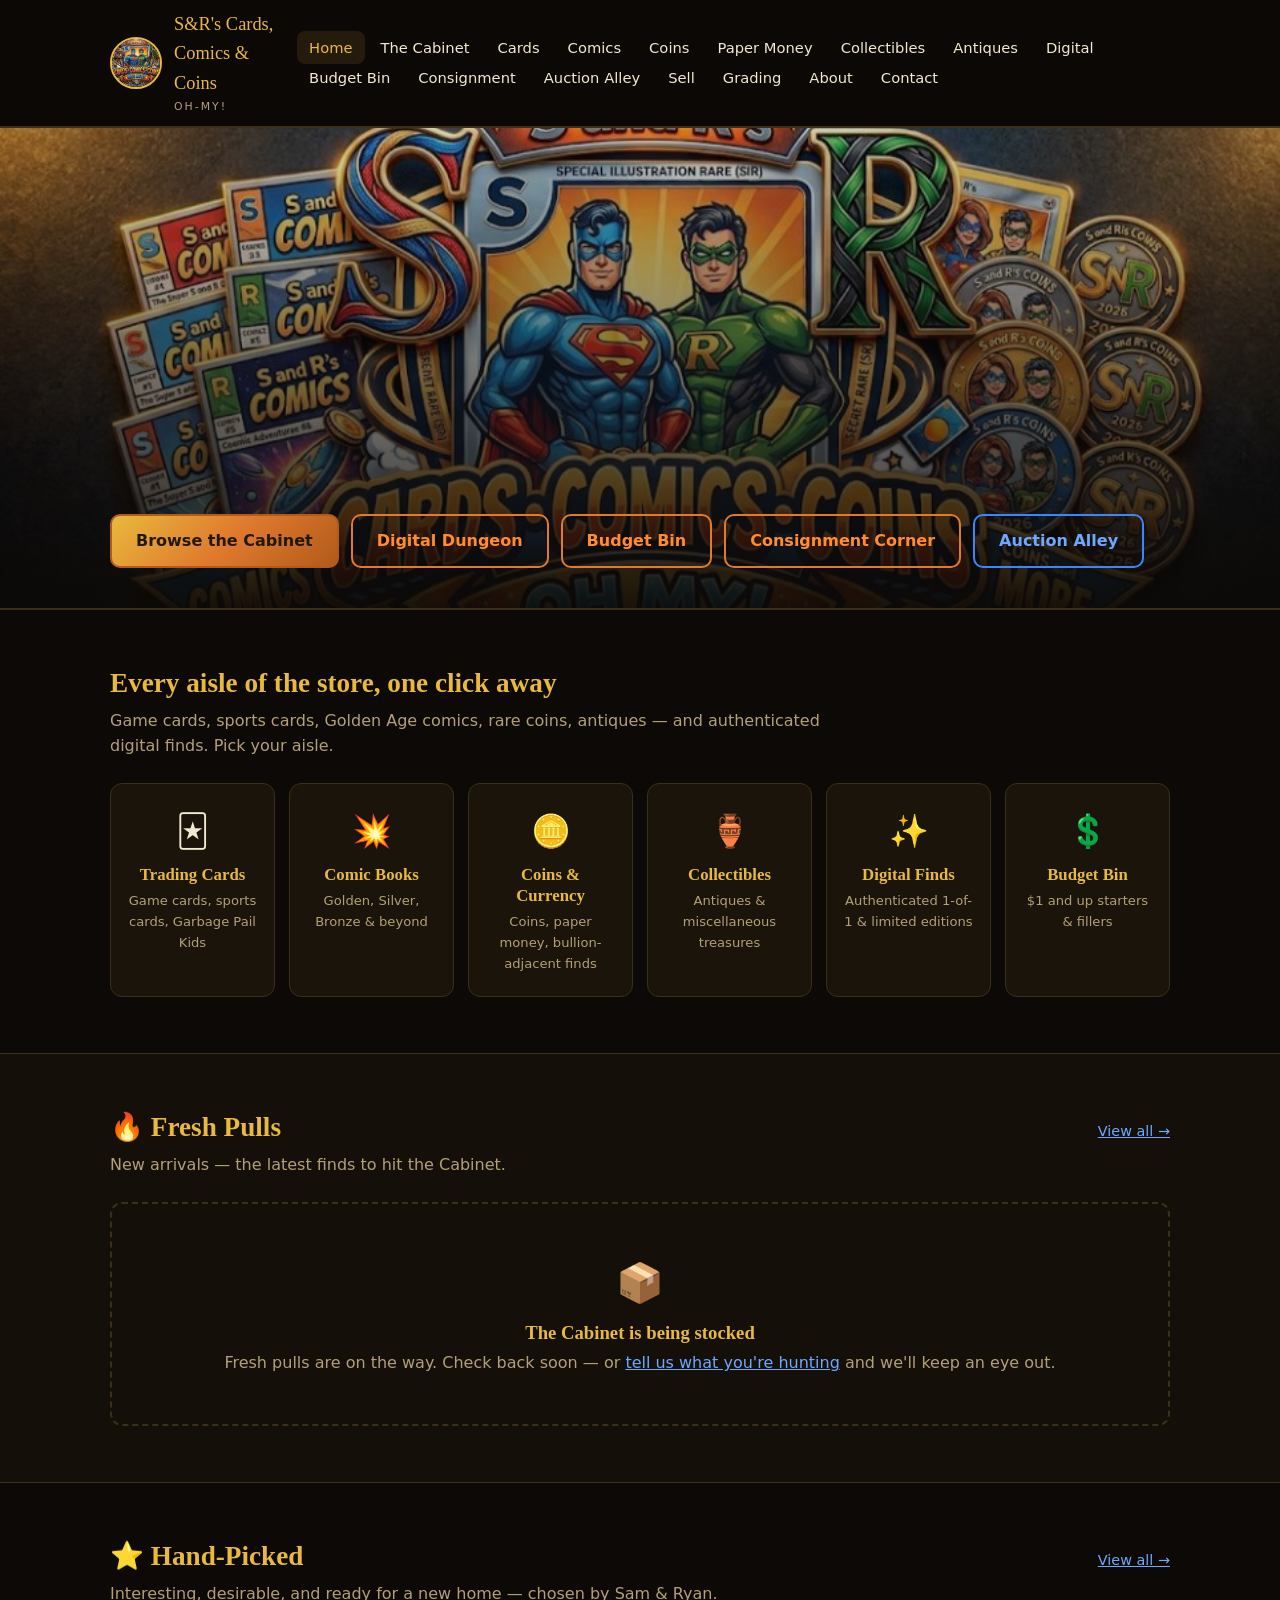
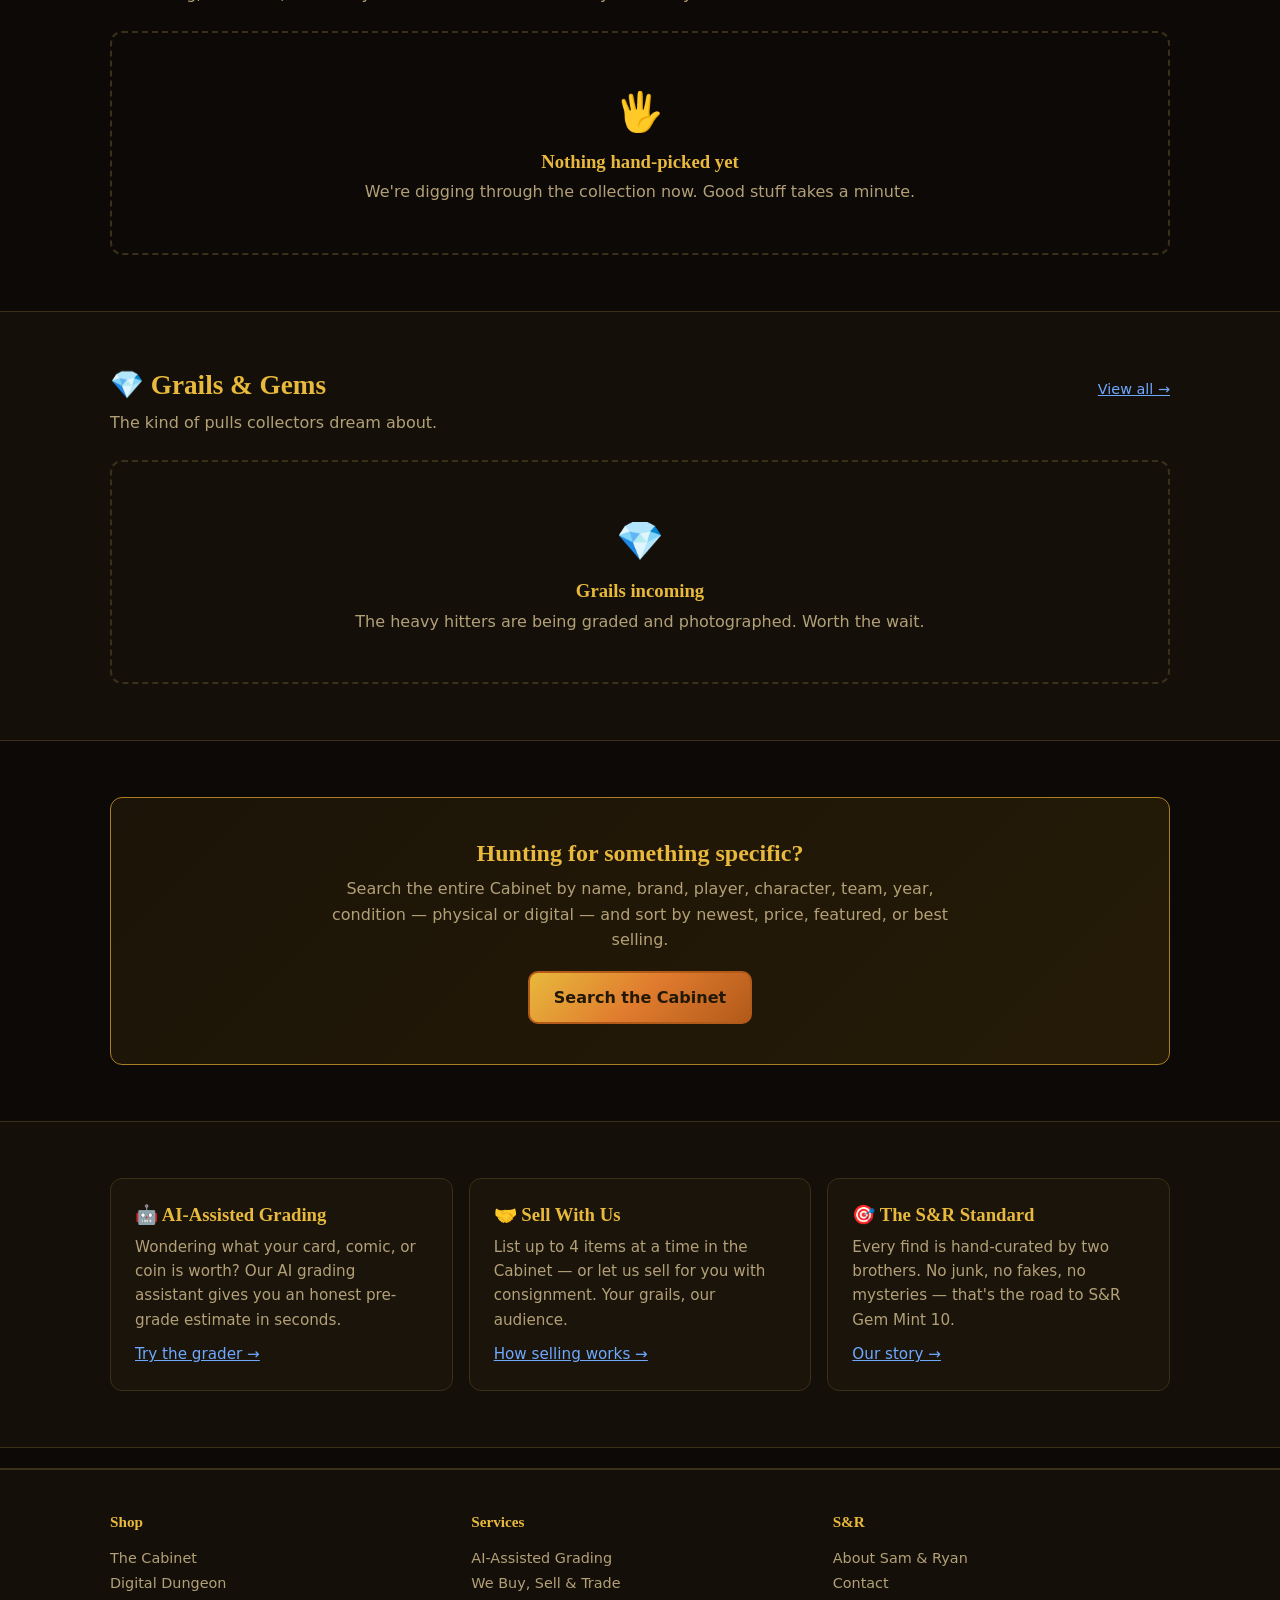
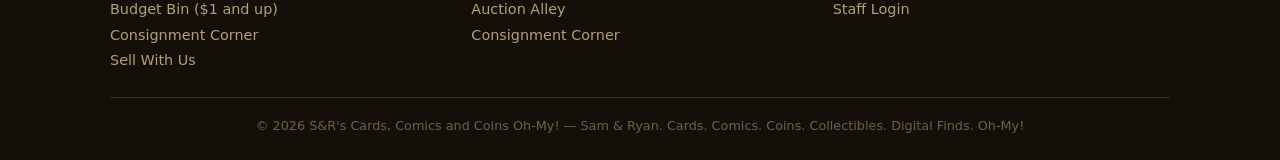
==== commit 162fbc9e: "Remove hero text" ====
--- a/index.html
+++ b/index.html
@@ -41,9 +41,9 @@
   <img class="banner" src="assets/hero-banner.png" alt="S and R's Cards, Comics, Coins Oh My — A World of Treasures">
   <div class="hero-overlay">
     <div class="hero-text">
-      <div class="kicker">Digital Vault of Discovery</div>
-      <h1>Cards. Comics. Coins. Collectibles.<br>Digital Finds. Oh-My!</h1>
-      <p class="tagline">Walk into a packed collectibles shop where you never know what you'll discover next — run by two brothers who live for the hunt.</p>
+      <div class="kicker visually-hidden">Digital Vault of Discovery</div>
+      <h1 class="visually-hidden">Cards. Comics. Coins. Collectibles.<br>Digital Finds. Oh-My!</h1>
+      <p class="tagline visually-hidden">Walk into a packed collectibles shop where you never know what you'll discover next — run by two brothers who live for the hunt.</p>
       <div class="cta-row">
         <a class="btn" href="shop.html">Browse the Cabinet</a>
         <a class="btn ghost" href="digital.html">Digital Dungeon</a>
--- a/style.css
+++ b/style.css
@@ -77,6 +77,7 @@
 .hero-text h1 { font-size: clamp(1.9rem, 4.5vw, 3.2rem); margin: 6px 0 10px; text-shadow: 0 2px 12px rgba(0,0,0,.7); }
 .hero-text p.tagline { font-size: 1.15rem; color: var(--cream); max-width: 640px; }
 .cta-row { display: flex; gap: 12px; margin-top: 18px; flex-wrap: wrap; }
+.visually-hidden { position: absolute !important; width: 1px; height: 1px; margin: -1px; padding: 0; overflow: hidden; clip: rect(0 0 0 0); white-space: nowrap; border: 0; }
 .btn {
   display: inline-block; background: linear-gradient(135deg, var(--gold), var(--orange), var(--orange-deep)); color: #221806;
   font-weight: 700; padding: 12px 24px; border-radius: 10px;
